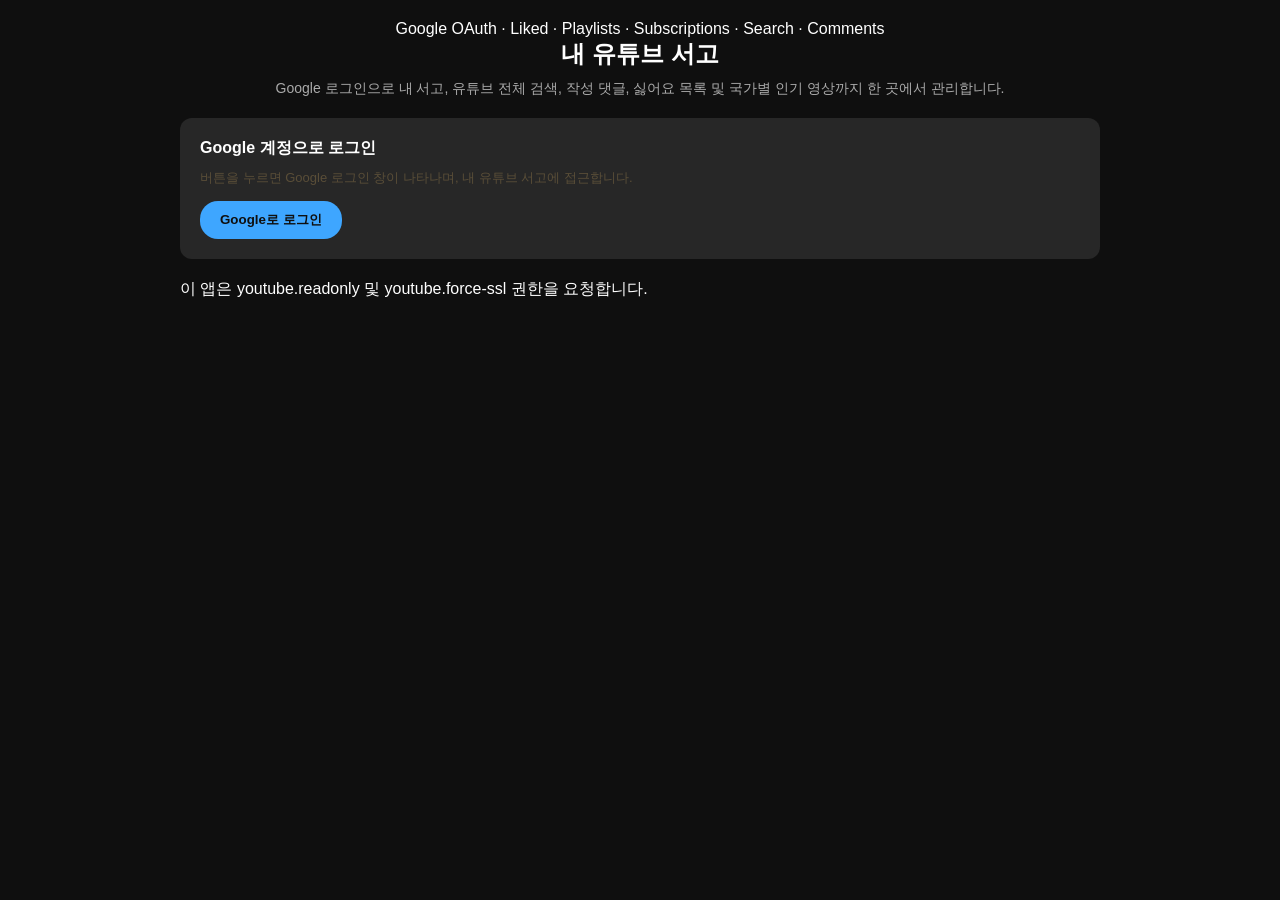
==== index.html @ e3587994 "feat: add '전체보기' tab, redesign UI to clean list, implement infinite scroll" ====
<!DOCTYPE html>
<html lang="ko">
<head>
<meta charset="UTF-8">
<meta name="viewport" content="width=device-width, initial-scale=1.0">
<title>내 유튜브 서고</title>
<link rel="preconnect" href="https://fonts.googleapis.com">
<link href="https://fonts.googleapis.com/css2?family=Special+Elite&family=JetBrains+Mono:wght@400;500;700&family=Noto+Sans+KR:wght@400;500;600;700&display=swap" rel="stylesheet">
<script src="https://accounts.google.com/gsi/client" async defer></script>
<style>
  :root{
    --bg:#0f0f0f;
    --text:#ffffff;
    --text-dim:#aaaaaa;
    --hover:#272727;
    --accent:#3ea6ff;
  }
  *{box-sizing:border-box;}
  body{
    margin:0;
    background:var(--bg);
    color:var(--text);
    font-family:Roboto, Arial, sans-serif;
    padding:20px;
    min-height:100vh;
  }
  .wrap{max-width:920px;margin:0 auto;}
  header{text-align:center;margin-bottom:20px;}
  h1{font-size:24px;margin:0 0 10px;}
  .sub{color:var(--text-dim);font-size:14px;margin:0;}

  .desk{background:var(--hover);border-radius:12px;padding:20px;margin-bottom:20px;}
  .desk h2{font-size:16px;margin:0 0 10px;}
  .field{margin-bottom:10px;}
  .field label{display:block;font-size:12px;color:var(--text-dim);margin-bottom:4px;}
  .field input[type=text]{
    width:100%;padding:10px;border:none;border-radius:8px;
    background:var(--bg);color:var(--text);font-size:14px;
  }
  .btn-row{display:flex;gap:10px;margin-top:10px;}
  button.primary{
    background:var(--accent);color:var(--bg);border:none;
    padding:10px 20px;border-radius:18px;font-weight:bold;cursor:pointer;
  }
  button.ghost{
    background:transparent;color:var(--text);border:1px solid var(--text-dim);
    padding:10px 20px;border-radius:18px;cursor:pointer;
  }

  .tabbar{display:none;gap:10px;margin-bottom:20px;flex-wrap:wrap;}
  .tabbar button{
    background:var(--hover);border:none;color:var(--text);
    padding:8px 16px;border-radius:18px;cursor:pointer;font-size:14px;
  }
  .tabbar button.active{background:var(--text);color:var(--bg);}

  .stats{display:none;grid-template-columns:repeat(auto-fit, minmax(150px, 1fr));gap:10px;margin-bottom:20px;}
  .stat{background:var(--hover);padding:15px;text-align:center;border-radius:8px;}
  .stat b{display:block;font-size:18px;}
  .stat span{font-size:12px;color:var(--text-dim);}

  .controls{display:none;gap:10px;margin-bottom:20px;}
  .controls input[type=text], .controls select{
    background:var(--hover);border:none;color:var(--text);
    padding:10px;border-radius:8px;font-size:14px;
  }
  .controls input[type=text]{flex:2;}

  .meta-row{display:none;justify-content:space-between;align-items:center;font-size:14px;color:var(--text-dim);margin-bottom:10px;}
  .meta-row button{background:transparent;color:var(--accent);border:none;cursor:pointer;padding:0;}

  #list{display:flex;flex-direction:column;gap:15px;}
  .stub{display:flex;gap:15px;align-items:flex-start;}
  
  .thumb-wrap{position:relative;flex-shrink:0;width:160px;cursor:pointer;}
  .thumb{width:160px;height:90px;object-fit:cover;border-radius:8px;display:block;}
  .thumb.round{width:90px;height:90px;border-radius:50%;}
  .duration-tag{
    position:absolute;bottom:5px;right:5px;background:rgba(0,0,0,0.8);color:#fff;
    font-size:12px;padding:2px 4px;border-radius:4px;
  }
  .inline-player{display:none;position:absolute;top:0;left:0;width:100%;height:100%;}
  .inline-player.open{display:block;}
  .inline-player iframe{width:100%;height:100%;border:0;border-radius:8px;}

  .stub-main{min-width:0;flex:1;}
  .stub-title{font-size:16px;font-weight:500;margin:0 0 4px;}
  .stub-title a{color:var(--text);text-decoration:none;}
  .stub-sub{font-size:14px;color:var(--text-dim);}
  .stub-desc{font-size:14px;color:var(--text-dim);margin-top:4px;}
  .play-row{display:flex;gap:10px;margin-top:8px;}
  .play-row button, .play-row a{
    background:var(--hover);color:var(--text);border:none;
    padding:8px 12px;border-radius:18px;cursor:pointer;text-decoration:none;
    font-size:12px;
  }

  .stamp-badge{
    margin-top: 5px;
    font-size:12px;
    color:var(--text-dim);
  }

  .pager{display:none;justify-content:center;gap:5px;margin-top:20px;}
  .pager button{background:var(--hover);border:none;color:var(--text);padding:8px 12px;border-radius:8px;cursor:pointer;}
  .pager button.current{background:var(--text);color:var(--bg);}

  @media (max-width: 600px) {
    body { padding: 10px; }
    .wrap { width: 100%; }
    .controls { flex-direction: column; }
    .controls input[type=text], .controls select { width: 100%; }
    .stub { flex-direction: column; align-items: stretch; }
    .thumb-wrap { width: 100%; }
    .thumb { width: 100%; height: auto; aspect-ratio: 16/9; }
    .play-row { flex-direction: column; }
    .play-row button, .play-row a { width: 100%; text-align: center; }
  }
</style>
</head>
<body>
<div class="wrap">

  <header>
    <div class="eyebrow">Google OAuth · Liked · Playlists · Subscriptions · Search · Comments</div>
    <h1>내 유튜브 서고</h1>
    <p class="sub">Google 로그인으로 내 서고, 유튜브 전체 검색, 작성 댓글, 싫어요 목록 및 국가별 인기 영상까지 한 곳에서 관리합니다.</p>
  </header>

  <div class="desk">
    <h2>Google 계정으로 로그인</h2>
    <div class="field" style="display:none;">
      <label for="clientIdInput">OAuth 클라이언트 ID</label>
      <input type="text" id="clientIdInput" value="654010223092-aqucn2vtp4kg8ltnrbm7042g4bmifqp9.apps.googleusercontent.com" autocomplete="off">
    </div>
    <p style="font-size:13px; color:#5a4e38; margin-top:0; margin-bottom:14px;">버튼을 누르면 Google 로그인 창이 나타나며, 내 유튜브 서고에 접근합니다.</p>
    <div class="btn-row">
      <button class="primary" id="loginBtn">Google로 로그인</button>
      <button class="ghost" id="logoutBtn" style="display:none;">로그아웃</button>
    </div>
    <div class="status-line" id="statusLine"></div>
    <div class="progress-bar" id="progressBar"><div class="progress-fill" id="progressFill"></div></div>
    <div class="err-msg" id="errMsg"></div>
  </div>

  <div class="tabbar" id="tabbar">
    <button data-tab="all" class="active">전체보기</button>
    <button data-tab="liked">좋아요</button>
    <button data-tab="disliked">👎 싫어요</button>
    <button data-tab="playlists">재생목록</button>
    <button data-tab="subscriptions">구독</button>
    <button data-tab="search">🔍 전체 검색</button>
    <button data-tab="comments">💬 내 댓글 ↗</button>
    <button data-tab="trending">🔥 인기 급상승</button>
  </div>

  <div class="stats" id="stats"></div>

  <div class="controls" id="controls">
    <input type="text" id="searchInput" placeholder="검색...">
    <input type="text" id="channelQueryInput" placeholder="채널 내 동영상 검색어..." style="display:none;">
    <select id="regionSelect" style="display:none;">
      <option value="KR">🇰🇷 대한민국</option>
      <option value="US">🇺🇸 미국</option>
      <option value="JP">🇯🇵 일본</option>
      <option value="GB">🇬🇧 영국</option>
      <option value="TW">🇹🇼 대만</option>
    </select>
    <select id="channelSelect" style="display:none;"><option value="">전체 채널</option></select>
    <select id="sortSelect"></select>
    <select id="navModeSelect">
      <option value="scroll" selected>스크롤</option>
      <option value="pagination">페이지</option>
    </select>
    </div>

  <div class="meta-row" id="metaRow">
    <span class="left" id="metaLeft"><span id="resultCount">0건 결과</span></span>
    <button id="resetBtn">로그아웃 및 전환</button>
  </div>

  <div id="list"></div>
  <div class="empty-hint" id="emptyHint"></div>

  <div class="pager" id="pager"></div>

  <footer>
    이 앱은 youtube.readonly 및 youtube.force-ssl 권한을 요청합니다.
  </footer>
</div>

<script>
(function(){
  const clientIdInput = document.getElementById('clientIdInput');
  const loginBtn = document.getElementById('loginBtn');
  const logoutBtn = document.getElementById('logoutBtn');
  const statusLine = document.getElementById('statusLine');
  const errMsg = document.getElementById('errMsg');
  const progressBar = document.getElementById('progressBar');
  const progressFill = document.getElementById('progressFill');
  const tabbar = document.getElementById('tabbar');
  const stats = document.getElementById('stats');
  const controls = document.getElementById('controls');
  const metaRow = document.getElementById('metaRow');
  const metaLeft = document.getElementById('metaLeft');
  const listEl = document.getElementById('list');
  const emptyHint = document.getElementById('emptyHint');
  const pager = document.getElementById('pager');
  const searchInput = document.getElementById('searchInput');
  const channelQueryInput = document.getElementById('channelQueryInput');
  const regionSelect = document.getElementById('regionSelect');
  const channelSelect = document.getElementById('channelSelect');
  const sortSelect = document.getElementById('sortSelect');
  const navModeSelect = document.getElementById('navModeSelect');
  const resultCount = document.getElementById('resultCount');
  const resetBtn = document.getElementById('resetBtn');

  let tokenClient = null;
  let accessToken = sessionStorage.getItem('yt_access_token') || null;
  let mode = 'liked'; 
  let cache = { liked: null, disliked: null, playlists: null, subscriptions: null, trending: {}, search: null };
  let playlistItemsCache = {}; 
  let channelSearchCache = {}; 
  let currentPlaylist = null;
  let currentSearchChannel = null;
  let filtered = [];
  let page = 1;
  const PAGE_SIZE = 30;

  function showError(msg){ errMsg.style.display='block'; errMsg.textContent = msg; }
  function clearError(){ errMsg.style.display='none'; errMsg.textContent=''; }
  function setStatus(msg){ statusLine.style.display = msg ? 'block' : 'none'; statusLine.textContent = msg; }
  function escapeHtml(s){ return String(s).replace(/[&<>"']/g, m => ({'&':'&amp;','<':'&lt;','>':'&gt;','"':'&quot;',"'":'&#39;'}[m])); }

  function parseDuration(iso) {
    if (!iso) return '';
    const match = iso.match(/PT(?:(\d+)H)?(?:(\d+)M)?(?:(\d+)S)?/);
    if (!match) return '';
    const h = parseInt(match[1] || 0, 10);
    const m = parseInt(match[2] || 0, 10);
    const s = parseInt(match[3] || 0, 10);
    const secStr = s < 10 ? '0' + s : s;
    if (h > 0) {
      const minStr = m < 10 ? '0' + m : m;
      return `${h}:${minStr}:${secStr}`;
    }
    return `${m}:${secStr}`;
  }

  function parseDurationToSec(iso) {
    if (!iso) return 0;
    const match = iso.match(/PT(?:(\d+)H)?(?:(\d+)M)?(?:(\d+)S)?/);
    if (!match) return 0;
    return (parseInt(match[1]||0,10)*3600) + (parseInt(match[2]||0,10)*60) + parseInt(match[3]||0,10);
  }

  function fmtCount(num) {
    if (!num) return null;
    const n = parseInt(num, 10);
    if (isNaN(n)) return null;
    if (n >= 100000000) return (n / 100000000).toFixed(1) + '억';
    if (n >= 10000) return (n / 10000).toFixed(1) + '만';
    if (n >= 1000) return (n / 1000).toFixed(1) + '천';
    return n.toLocaleString();
  }

  function fmtDates(createdIso, addedIso, viewCount, likeCount, defaultBadge = '정보 없음'){
    const lines = [];
    if(createdIso){
      const d = new Date(createdIso);
      if(!isNaN(d)) lines.push('생성: ' + d.toLocaleDateString('ko-KR', {year:'2-digit', month:'2-digit', day:'2-digit'}));
    }
    if(addedIso){
      const d = new Date(addedIso);
      if(!isNaN(d)) lines.push('추가: ' + d.toLocaleDateString('ko-KR', {year:'2-digit', month:'2-digit', day:'2-digit'}));
    }
    const views = fmtCount(viewCount);
    if (views) lines.push('조회: ' + views);
    const likes = fmtCount(likeCount);
    if (likes) lines.push('좋아요: ' + likes);

    return lines.length > 0 ? lines.join(' · ') : defaultBadge;
  }

  function pushNavState(targetMode, targetPl = null, targetCh = null){
    history.pushState({ mode: targetMode, playlist: targetPl, channel: targetCh }, '');
  }

  window.addEventListener('popstate', (e)=>{
    if(!accessToken) return;
    if(e.state){
      mode = e.state.mode;
      currentPlaylist = e.state.playlist;
      currentSearchChannel = e.state.channel;
      setActiveTab(mode === 'playlistItems' ? 'playlists' : (mode === 'channelSearch' ? 'subscriptions' : mode));
      onDataReady();
    }else{
      loadTab('liked', false);
    }
  });

  window.addEventListener('DOMContentLoaded', ()=>{
    if(accessToken){
      loginBtn.style.display = 'none';
      logoutBtn.style.display = 'inline-block';
      tabbar.style.display = 'flex';
      loadTab('all', false);
      history.replaceState({ mode: 'all', playlist: null, channel: null }, '');
    }
  });

  function initTokenClient(){
    const clientId = clientIdInput.value.trim();
    if(!window.google || !google.accounts || !google.accounts.oauth2){
      showError('Google 로그인 스크립트를 아직 불러오지 못했어요. 잠시 후 다시 시도해 주세요.');
      return null;
    }
    return google.accounts.oauth2.initTokenClient({
      client_id: clientId,
      scope: 'https://www.googleapis.com/auth/youtube.readonly https://www.googleapis.com/auth/youtube.force-ssl',
      callback: (resp)=>{
        if(resp.error){ handleAuthError(resp); return; }
        accessToken = resp.access_token;
        sessionStorage.setItem('yt_access_token', accessToken);
        loginBtn.style.display = 'none';
        logoutBtn.style.display = 'inline-block';
        clearError();
        tabbar.style.display = 'flex';
        loadTab('liked', false);
        history.replaceState({ mode: 'liked', playlist: null, channel: null }, '');
      },
      error_callback: handleAuthError
    });
  }

  function handleAuthError(err){
    const type = (err && (err.type || err.error)) || '';
    if(/popup_closed|access_denied/i.test(type)){
      showError('로그인 창이 닫혔거나 권한이 거부됐어요. 다시 시도해 주세요.');
    }else if(/redirect_uri_mismatch|origin/i.test(type)){
      showError('현재 주소가 OAuth 클라이언트의 "승인된 자바스크립트 원본"에 등록돼 있지 않아요.');
    }else{
      showError('로그인 중 오류가 발생했어요: ' + (type || '알 수 없는 오류') + '.');
    }
  }

  loginBtn.addEventListener('click', ()=>{
    clearError();
    if(location.protocol === 'file:'){
      showError('file:// 경로에서는 로그인이 동작하지 않아요. 터미널에서 python3 -m http.server 8000 을 실행한 뒤 http://localhost:8000 으로 접속해 주세요.');
      return;
    }
    tokenClient = initTokenClient();
    if(tokenClient) tokenClient.requestAccessToken({prompt: 'consent'});
  });

  logoutBtn.addEventListener('click', doReset);
  resetBtn.addEventListener('click', doReset);

  function doReset(){
    if(accessToken && window.google && google.accounts && google.accounts.oauth2){
      google.accounts.oauth2.revoke(accessToken, ()=>{});
    }
    accessToken = null;
    sessionStorage.removeItem('yt_access_token');
    cache = { liked: null, disliked: null, playlists: null, subscriptions: null, trending: {}, search: null };
    playlistItemsCache = {};
    channelSearchCache = {};
    currentPlaylist = null;
    currentSearchChannel = null;
    mode = 'all';
    loginBtn.style.display = 'inline-block';
    logoutBtn.style.display = 'none';
    tabbar.style.display = 'none';
    document.querySelectorAll('.tabbar button').forEach(b=>b.classList.toggle('active', b.dataset.tab==='all'));
    stats.style.display = 'none';
    controls.style.display = 'none';
    metaRow.style.display = 'none';
    listEl.innerHTML = '';
    emptyHint.style.display = 'none';
    pager.style.display = 'none';
    progressBar.style.display = 'none';
    setStatus('');
    clearError();
  }

  document.querySelectorAll('.tabbar button').forEach(btn=>{
    btn.addEventListener('click', ()=>{
      const targetTab = btn.dataset.tab;
      // 내 댓글 탭 클릭 시 바로 Google 활동 내역 페이지를 새 탭으로 연결
      if(targetTab === 'comments'){
        window.open('https://myactivity.google.com/page?hl=ko&utm_source=youtube&page=youtube_comments', '_blank');
        return;
      }
      currentPlaylist = null;
      currentSearchChannel = null;
      loadTab(targetTab, true);
    });
  });

  function setActiveTab(tab){
    document.querySelectorAll('.tabbar button').forEach(b=>{
      if(b.dataset.tab !== 'comments'){
        b.classList.toggle('active', b.dataset.tab===tab);
      }
    });
  }

  async function loadTab(tab, pushHistory = true){
    mode = tab;
    setActiveTab(tab);
    clearError();
    if(pushHistory){
      pushNavState(tab, null, null);
    }
    if(tab === 'all'){
      if(!cache.all){ await fetchAll(); } else { onDataReady(); }
    }else if(tab === 'liked'){
      if(!cache.liked){ await fetchLiked(); } else { onDataReady(); }
    }else if(tab === 'disliked'){
      if(!cache.disliked){ await fetchDisliked(); } else { onDataReady(); }
    }else if(tab === 'playlists'){
      if(!cache.playlists){ await fetchPlaylists(); } else { onDataReady(); }
    }else if(tab === 'subscriptions'){
      if(!cache.subscriptions){ await fetchSubscriptions(); } else { onDataReady(); }
    }else if(tab === 'trending'){
      const region = regionSelect.value || 'KR';
      if(!cache.trending[region]){ await fetchTrending(region); } else { onDataReady(); }
    }else if(tab === 'search'){
      onDataReady();
    }
  }

  async function apiPaginate(baseUrl, params, onPage, maxPages = 400){
    let pageToken = '';
    let guard = 0;
    let total = 0;
    do{
      const url = new URL(baseUrl);
      Object.entries(params).forEach(([k,v])=>url.searchParams.set(k,v));
      if(pageToken) url.searchParams.set('pageToken', pageToken);
      const res = await fetch(url, { headers: { Authorization: 'Bearer ' + accessToken } });
      if(res.status === 401) throw new Error('AUTH_EXPIRED');
      if(res.status === 403){
        const body = await res.json().catch(()=>({}));
        throw new Error('FORBIDDEN:' + (body.error && body.error.message ? body.error.message : ''));
      }
      if(!res.ok) throw new Error('HTTP_' + res.status);
      const data = await res.json();
      onPage(data.items || []);
      total += (data.items || []).length;
      pageToken = data.nextPageToken || '';
      setStatus('불러오는 중... ' + total.toLocaleString() + '건');
      progressFill.style.width = Math.min(95, 10 + total/20) + '%';
      guard++;
    } while(pageToken && guard < maxPages);
  }

  function beginLoad(){
    clearError();
    progressBar.style.display = 'block';
    progressFill.style.width = '5%';
    setStatus('불러오는 중...');
  }
  function endLoad(){
    progressFill.style.width = '100%';
    setTimeout(()=>{ progressBar.style.display = 'none'; }, 300);
    setStatus('');
  }
  function handleLoadError(err){
    progressBar.style.display = 'none';
    setStatus('');
    if(err.message === 'AUTH_EXPIRED'){
      showError('로그인이 만료됐어요. 다시 로그인해 주세요.');
      sessionStorage.removeItem('yt_access_token');
      logoutBtn.style.display = 'none';
      loginBtn.style.display = 'inline-block';
      tabbar.style.display = 'none';
    }else if(err.message.startsWith('FORBIDDEN')){
      showError('접근이 거부됐어요 (403). API 활성화 여부와 테스트 사용자 등록 여부를 확인해 주세요.' + (err.message.split(':')[1] ? ' 상세: ' + err.message.split(':')[1] : ''));
    }else{
      showError('데이터를 불러오는 중 오류가 발생했어요 (' + err.message + ').');
    }
  }

  async function fetchLiked(){
    beginLoad();
    const items = [];
    try{
      await apiPaginate('https://www.googleapis.com/youtube/v3/videos',
        { part:'snippet,contentDetails,statistics', myRating:'like', maxResults:'50' },
        (batch)=>{ batch.forEach(item=>{
          const pubDate = item.snippet.publishedAt || '';
          const duration = parseDuration(item.contentDetails ? item.contentDetails.duration : '');
          const durationSec = parseDurationToSec(item.contentDetails ? item.contentDetails.duration : '');
          const viewCount = item.statistics ? item.statistics.viewCount : null;
          const likeCount = item.statistics ? item.statistics.likeCount : null;

          items.push({
            title: item.snippet.title,
            sub: item.snippet.channelTitle,
            thumb: (item.snippet.thumbnails && (item.snippet.thumbnails.medium || item.snippet.thumbnails.default) || {}).url || '',
            url: 'https://www.youtube.com/watch?v=' + item.id,
            videoId: item.id,
            duration, durationSec,
            badge: fmtDates(pubDate, null, viewCount, likeCount, 'LIKED'), 
            round:false, clickable:false, createdAt: pubDate
          });
        }); });
      cache.liked = items;
      endLoad();
      onDataReady();
    }catch(err){ handleLoadError(err); }
  }

  async function fetchAll(){
    beginLoad();
    const items = [];
    try{
      // 1. Fetch Liked
      const rawLiked = [];
      const likedVideoIds = [];
      await apiPaginate('https://www.googleapis.com/youtube/v3/videos',
        { part:'snippet,contentDetails,statistics', myRating:'like', maxResults:'50' },
        (batch)=>{ batch.forEach(item=>{
          rawLiked.push(item);
          likedVideoIds.push(item.id);
        }); });
      
      const likedDetailsMap = await fetchVideosDetails(likedVideoIds);
      const likedItems = rawLiked.map(item => {
        const det = likedDetailsMap[item.id] || {};
        return {
          title: item.snippet.title,
          sub: item.snippet.channelTitle,
          thumb: (item.snippet.thumbnails && (item.snippet.thumbnails.medium || item.snippet.thumbnails.default) || {}).url || '',
          url: 'https://www.youtube.com/watch?v=' + item.id,
          videoId: item.id,
          duration: det.duration || '',
          durationSec: det.durationSec || 0,
          badge: '출처: 좋아요 · ' + fmtDates(item.snippet.publishedAt, null, det.viewCount, det.likeCount, ''),
          source: '좋아요',
          createdAt: item.snippet.publishedAt
        };
      });
      cache.liked = likedItems;
      items.push(...likedItems);
      
      // 2. Fetch All Playlists and their Items
      const playlistIds = [];
      await apiPaginate('https://www.googleapis.com/youtube/v3/playlists',
        { part:'snippet', mine:'true', maxResults:'50' },
        (batch)=>{ batch.forEach(pl=>{
          playlistIds.push({id: pl.id, title: pl.snippet.title});
        }); });

      for(const pl of playlistIds){
        const rawPlItems = [];
        const plVideoIds = [];
        await apiPaginate('https://www.googleapis.com/youtube/v3/playlistItems',
          { part:'snippet', playlistId: pl.id, maxResults:'50' },
          (batch)=>{ batch.forEach(item=>{
            const vid = item.snippet.resourceId ? item.snippet.resourceId.videoId : '';
            if(vid) {
              rawPlItems.push(item);
              plVideoIds.push(vid);
            }
          }); });
        
        const plDetailsMap = await fetchVideosDetails(plVideoIds);
        const plItems = rawPlItems.map(item => {
          const vid = item.snippet.resourceId ? item.snippet.resourceId.videoId : '';
          const det = plDetailsMap[vid] || {};
          return {
            title: item.snippet.title,
            sub: item.snippet.videoOwnerChannelTitle || item.snippet.channelTitle || '',
            thumb: (item.snippet.thumbnails && (item.snippet.thumbnails.medium || item.snippet.thumbnails.default) || {}).url || '',
            url: vid ? 'https://www.youtube.com/watch?v=' + vid : '',
            videoId: vid,
            duration: det.duration || '',
            durationSec: det.durationSec || 0,
            badge: '출처: ' + pl.title + ' · ' + fmtDates(item.snippet.videoOwnerPublishedAt || '', item.snippet.publishedAt || '', det.viewCount, det.likeCount, ''),
            source: '재생목록: ' + pl.title,
            createdAt: item.snippet.publishedAt
          };
        });
        playlistItemsCache[pl.id] = plItems;
        items.push(...plItems);
      }

      cache.all = items;
      endLoad();
      onDataReady();
    }catch(err){ handleLoadError(err); }
  }

  async function fetchDisliked(){
    beginLoad();
    const items = [];
    try{
      await apiPaginate('https://www.googleapis.com/youtube/v3/videos',
        { part:'snippet,contentDetails,statistics', myRating:'dislike', maxResults:'50' },
        (batch)=>{ batch.forEach(item=>{
          const pubDate = item.snippet.publishedAt || '';
          const duration = parseDuration(item.contentDetails ? item.contentDetails.duration : '');
          const durationSec = parseDurationToSec(item.contentDetails ? item.contentDetails.duration : '');
          const viewCount = item.statistics ? item.statistics.viewCount : null;
          const likeCount = item.statistics ? item.statistics.likeCount : null;

          items.push({
            title: item.snippet.title,
            sub: item.snippet.channelTitle,
            thumb: (item.snippet.thumbnails && (item.snippet.thumbnails.medium || item.snippet.thumbnails.default) || {}).url || '',
            url: 'https://www.youtube.com/watch?v=' + item.id,
            videoId: item.id,
            duration, durationSec,
            badge: fmtDates(pubDate, null, viewCount, likeCount, '👎 싫어요'), 
            round:false, clickable:false, createdAt: pubDate
          });
        }); });
      cache.disliked = items;
      endLoad();
      onDataReady();
    }catch(err){ handleLoadError(err); }
  }

  async function fetchPlaylists(){
    beginLoad();
    const items = [];
    try{
      await apiPaginate('https://www.googleapis.com/youtube/v3/playlists',
        { part:'snippet,contentDetails', mine:'true', maxResults:'50' },
        (batch)=>{ batch.forEach(pl=>{
          items.push({
            id: pl.id,
            title: pl.snippet.title,
            sub: (pl.contentDetails.itemCount || 0).toLocaleString() + '개 영상',
            thumb: (pl.snippet.thumbnails && (pl.snippet.thumbnails.medium || pl.snippet.thumbnails.default) || {}).url || '',
            badge: fmtDates(pl.snippet.publishedAt, null, null, null, '재생목록'), round:false, clickable:true
          });
        }); });
      cache.playlists = items;
      endLoad();
      onDataReady();
    }catch(err){ handleLoadError(err); }
  }

  async function fetchVideosDetails(videoIds) {
    if(!videoIds || videoIds.length === 0) return {};
    const detailsMap = {};
    const chunks = [];
    for(let i=0; i<videoIds.length; i+=50) {
      chunks.push(videoIds.slice(i, i+50));
    }
    for(const chunk of chunks) {
      const url = new URL('https://www.googleapis.com/youtube/v3/videos');
      url.searchParams.set('part', 'contentDetails,statistics');
      url.searchParams.set('id', chunk.join(','));
      const res = await fetch(url, { headers: { Authorization: 'Bearer ' + accessToken } });
      if(res.ok) {
        const data = await res.json();
        (data.items || []).forEach(v => {
          detailsMap[v.id] = {
            duration: parseDuration(v.contentDetails ? v.contentDetails.duration : ''),
            durationSec: parseDurationToSec(v.contentDetails ? v.contentDetails.duration : ''),
            viewCount: v.statistics ? v.statistics.viewCount : null,
            likeCount: v.statistics ? v.statistics.likeCount : null
          };
        });
      }
    }
    return detailsMap;
  }

  async function fetchPlaylistItems(playlist){
    beginLoad();
    const rawItems = [];
    const videoIds = [];
    try{
      await apiPaginate('https://www.googleapis.com/youtube/v3/playlistItems',
        { part:'snippet', playlistId: playlist.id, maxResults:'50' },
        (batch)=>{ batch.forEach(item=>{
          const vid = item.snippet.resourceId ? item.snippet.resourceId.videoId : '';
          if(vid) videoIds.push(vid);
          rawItems.push(item);
        }); });
      
      const detailsMap = await fetchVideosDetails(videoIds);
      const items = rawItems.map(item => {
        const vid = item.snippet.resourceId ? item.snippet.resourceId.videoId : '';
        const addedAt = item.snippet.publishedAt || '';
        const videoOwnerPublishedAt = item.snippet.videoOwnerPublishedAt || '';
        const det = detailsMap[vid] || {};
        return {
          title: item.snippet.title,
          sub: item.snippet.videoOwnerChannelTitle || item.snippet.channelTitle || '',
          thumb: (item.snippet.thumbnails && (item.snippet.thumbnails.medium || item.snippet.thumbnails.default) || {}).url || '',
          url: vid ? 'https://www.youtube.com/watch?v=' + vid : '',
          videoId: vid,
          duration: det.duration || '',
          durationSec: det.durationSec || 0,
          badge: fmtDates(videoOwnerPublishedAt, addedAt, det.viewCount, det.likeCount, '생성일 미상'), 
          round:false, clickable:false, addedAt, createdAt: videoOwnerPublishedAt
        };
      });

      playlistItemsCache[playlist.id] = items;
      endLoad();
      onDataReady();
    }catch(err){ handleLoadError(err); }
  }

  async function fetchSubscriptions(){
    beginLoad();
    const items = [];
    try{
      await apiPaginate('https://www.googleapis.com/youtube/v3/subscriptions',
        { part:'snippet', mine:'true', maxResults:'50', order:'alphabetical' },
        (batch)=>{ batch.forEach(sub=>{
          const chId = sub.snippet.resourceId ? sub.snippet.resourceId.channelId : '';
          items.push({
            channelId: chId,
            title: sub.snippet.title,
            sub: sub.snippet.description ? sub.snippet.description.slice(0,120) : '',
            thumb: (sub.snippet.thumbnails && (sub.snippet.thumbnails.medium || sub.snippet.thumbnails.default) || {}).url || '',
            url: chId ? 'https://www.youtube.com/channel/' + chId : '',
            badge: fmtDates(sub.snippet.publishedAt, null, null, null, '구독'), round:true, clickable:false, isDesc:true
          });
        }); });
      cache.subscriptions = items;
      endLoad();
      onDataReady();
    }catch(err){ handleLoadError(err); }
  }

  async function fetchChannelVideos(channel){
    beginLoad();
    const rawItems = [];
    const videoIds = [];
    try{
      await apiPaginate('https://www.googleapis.com/youtube/v3/search',
        { part:'snippet', channelId: channel.channelId, type:'video', order:'date', maxResults:'50' },
        (batch)=>{ batch.forEach(item=>{
          const vid = item.id ? item.id.videoId : '';
          if(vid) videoIds.push(vid);
          rawItems.push(item);
        }); }, 5);

      const detailsMap = await fetchVideosDetails(videoIds);
      const items = rawItems.map(item => {
        const vid = item.id ? item.id.videoId : '';
        const publishedAt = item.snippet.publishedAt || '';
        const det = detailsMap[vid] || {};
        return {
          title: item.snippet.title,
          sub: item.snippet.channelTitle || channel.title,
          thumb: (item.snippet.thumbnails && (item.snippet.thumbnails.medium || item.snippet.thumbnails.default) || {}).url || '',
          url: vid ? 'https://www.youtube.com/watch?v=' + vid : '',
          videoId: vid,
          duration: det.duration || '',
          durationSec: det.durationSec || 0,
          badge: fmtDates(publishedAt, null, det.viewCount, det.likeCount, '생성일 미상'), 
          round:false, clickable:false, createdAt: publishedAt
        };
      });

      channelSearchCache[channel.channelId] = items;
      endLoad();
      onDataReady();
    }catch(err){ handleLoadError(err); }
  }

  async function fetchTrending(regionCode = 'KR'){
    beginLoad();
    const items = [];
    try{
      await apiPaginate('https://www.googleapis.com/youtube/v3/videos',
        { part:'snippet,contentDetails,statistics', chart:'mostPopular', regionCode, maxResults:'50' },
        (batch)=>{ batch.forEach(item=>{
          const pubDate = item.snippet.publishedAt || '';
          const duration = parseDuration(item.contentDetails ? item.contentDetails.duration : '');
          const durationSec = parseDurationToSec(item.contentDetails ? item.contentDetails.duration : '');
          const viewCount = item.statistics ? item.statistics.viewCount : null;
          const likeCount = item.statistics ? item.statistics.likeCount : null;

          items.push({
            title: item.snippet.title,
            sub: item.snippet.channelTitle,
            thumb: (item.snippet.thumbnails && (item.snippet.thumbnails.medium || item.snippet.thumbnails.default) || {}).url || '',
            url: 'https://www.youtube.com/watch?v=' + item.id,
            videoId: item.id,
            duration, durationSec,
            badge: fmtDates(pubDate, null, viewCount, likeCount, '🔥 인기'), 
            round:false, clickable:false, createdAt: pubDate
          });
        }); }, 1);
      cache.trending[regionCode] = items;
      endLoad();
      onDataReady();
    }catch(err){ handleLoadError(err); }
  }

  async function fetchGeneralSearch(query){
    if(!query) return;
    beginLoad();
    const rawItems = [];
    const videoIds = [];
    try{
      await apiPaginate('https://www.googleapis.com/youtube/v3/search',
        { part:'snippet', q: query, maxResults:'50' },
        (batch)=>{ batch.forEach(item=>{
          if(item.id && item.id.videoId) videoIds.push(item.id.videoId);
          rawItems.push(item);
        }); }, 2);

      const detailsMap = await fetchVideosDetails(videoIds);
      const items = rawItems.map(item => {
        const vid = item.id ? item.id.videoId : '';
        const chId = item.id ? item.id.channelId : '';
        const plId = item.id ? item.id.playlistId : '';
        const pubDate = item.snippet.publishedAt || '';
        const det = detailsMap[vid] || {};

        let url = '';
        let badge = '검색';
        let round = false;
        if(vid) { url = 'https://www.youtube.com/watch?v=' + vid; badge = fmtDates(pubDate, null, det.viewCount, det.likeCount, '동영상'); }
        else if(chId) { url = 'https://www.youtube.com/channel/' + chId; badge = '채널'; round = true; }
        else if(plId) { url = 'https://www.youtube.com/playlist?list=' + plId; badge = '재생목록'; }

        return {
          title: item.snippet.title,
          sub: item.snippet.channelTitle || item.snippet.description || '',
          thumb: (item.snippet.thumbnails && (item.snippet.thumbnails.medium || item.snippet.thumbnails.default) || {}).url || '',
          url, videoId: vid,
          duration: det.duration || '',
          durationSec: det.durationSec || 0,
          badge, round, clickable: false, createdAt: pubDate
        };
      });

      cache.search = items;
      endLoad();
      onDataReady();
    }catch(err){ handleLoadError(err); }
  }

  function activeDataset(){
    if(mode === 'all') return cache.all || [];
    if(mode === 'liked') return cache.liked || [];
    if(mode === 'disliked') return cache.disliked || [];
    if(mode === 'playlists') return cache.playlists || [];
    if(mode === 'subscriptions') return cache.subscriptions || [];
    if(mode === 'trending') return cache.trending[regionSelect.value || 'KR'] || [];
    if(mode === 'search') return cache.search || [];
    if(mode === 'playlistItems' && currentPlaylist) return playlistItemsCache[currentPlaylist.id] || [];
    if(mode === 'channelSearch' && currentSearchChannel) return channelSearchCache[currentSearchChannel.channelId] || [];
    return [];
  }

  function onDataReady(){
    const data = activeDataset();

    stats.innerHTML = '';
    channelQueryInput.style.display = 'none';
    regionSelect.style.display = 'none';

    if(mode === 'all'){
      stats.innerHTML = statBlock(data.length,'전체 영상 수');
      stats.style.display = 'grid';
      searchInput.placeholder = '전체 영상 검색...';
      channelSelect.style.display = 'block';
      populateChannelSelect(data);
    }else if(mode === 'liked' || mode === 'disliked'){
      const channels = new Set(data.map(v=>v.sub));
      stats.innerHTML = statBlock(data.length, mode==='liked'?'좋아요 영상':'싫어요 영상') + statBlock(channels.size,'채널 수');
      stats.style.display = 'grid';
      searchInput.placeholder = '제목으로 검색...';
      channelSelect.style.display = 'block';
      populateChannelSelect(data);
    }else if(mode === 'playlists'){
      stats.innerHTML = statBlock(data.length,'재생목록 개수');
      stats.style.display = 'grid';
      searchInput.placeholder = '재생목록 이름으로 검색...';
      channelSelect.style.display = 'none';
    }else if(mode === 'subscriptions'){
      stats.innerHTML = statBlock(data.length,'구독 채널 수');
      stats.style.display = 'grid';
      searchInput.placeholder = '채널 이름 검색...';
      channelQueryInput.style.display = 'block';
      channelSelect.style.display = 'none';
    }else if(mode === 'trending'){
      const channels = new Set(data.map(v=>v.sub));
      stats.innerHTML = statBlock(data.length,'인기 영상') + statBlock(channels.size,'채널 수');
      stats.style.display = 'grid';
      searchInput.placeholder = '인기 영상 검색...';
      regionSelect.style.display = 'block';
      channelSelect.style.display = 'block';
      populateChannelSelect(data);
    }else if(mode === 'search'){
      stats.innerHTML = statBlock(data.length,'검색 결과');
      stats.style.display = 'grid';
      searchInput.placeholder = '유튜브 전체 검색어 입력 후 Enter...';
      channelSelect.style.display = 'none';
    }else if(mode === 'playlistItems'){
      const channels = new Set(data.map(v=>v.sub));
      stats.innerHTML = statBlock(data.length,'영상 수') + statBlock(channels.size,'채널 수');
      stats.style.display = 'grid';
      searchInput.placeholder = '제목으로 검색...';
      channelSelect.style.display = 'block';
      populateChannelSelect(data);
    }else if(mode === 'channelSearch'){
      stats.innerHTML = statBlock(data.length,'불러온 영상');
      stats.style.display = 'grid';
      searchInput.placeholder = '채널 내 영상 제목 검색...';
      channelSelect.style.display = 'none';
    }

    if(mode === 'liked' || mode === 'disliked' || mode === 'trending' || mode === 'search' || mode === 'playlistItems' || mode === 'channelSearch'){
      sortSelect.innerHTML = `
        <option value="original">기본 순서</option>
        <option value="title">이름순</option>
        <option value="dateDesc">날짜 최신순</option>
        <option value="dateAsc">날짜 오래된순</option>
        <option value="durationDesc">영상 긴순</option>
        <option value="durationAsc">영상 짧은순</option>
      `;
    }else{
      sortSelect.innerHTML = `
        <option value="original">기본 순서</option>
        <option value="title">이름순</option>
      `;
    }

    metaLeft.innerHTML = '';
    if(mode === 'playlistItems' && currentPlaylist){
      const backBtn = document.createElement('button');
      backBtn.textContent = '◀ 재생목록으로';
      backBtn.style.marginRight = '10px';
      backBtn.addEventListener('click', ()=>{ history.back(); });
      metaLeft.appendChild(backBtn);
      const label = document.createElement('span');
      label.textContent = currentPlaylist.title + '  ·  ';
      label.style.marginRight = '6px';
      metaLeft.appendChild(label);
    }else if(mode === 'channelSearch' && currentSearchChannel){
      const backBtn = document.createElement('button');
      backBtn.textContent = '◀ 구독 목록으로';
      backBtn.style.marginRight = '10px';
      backBtn.addEventListener('click', ()=>{ history.back(); });
      metaLeft.appendChild(backBtn);
      const label = document.createElement('span');
      label.textContent = '[' + currentSearchChannel.title + '] 채널 동영상  ·  ';
      label.style.marginRight = '6px';
      metaLeft.appendChild(label);
    }
    metaLeft.appendChild(resultCount);

    controls.style.display = 'flex';
    metaRow.style.display = 'flex';

    applyFilters();
  }

  function statBlock(n,label){
    return `<div class="stat"><b>${(n||0).toLocaleString()}</b><span>${escapeHtml(label)}</span></div>`;
  }

  function populateChannelSelect(data){
    const counts = {};
    data.forEach(v=>{ if(v.sub) counts[v.sub] = (counts[v.sub]||0)+1; });
    const top = Object.keys(counts).sort((a,b)=>counts[b]-counts[a]).slice(0,300);
    channelSelect.innerHTML = '<option value="">전체 채널</option>' +
      top.map(c=>`<option value="${escapeHtml(c)}">${escapeHtml(c)} (${counts[c]})</option>`).join('');
  }

  function applyFilters(){
    const data = activeDataset();
    const q = searchInput.value.trim().toLowerCase();
    const ch = (mode==='liked'||mode==='disliked'||mode==='trending'||mode==='playlistItems') ? channelSelect.value : '';
    filtered = data.filter(v=>{
      if(ch && v.sub !== ch) return false;
      if(q && !v.title.toLowerCase().includes(q)) return false;
      return true;
    });
    if(sortSelect.value === 'title'){
      filtered = filtered.slice().sort((a,b)=>a.title.localeCompare(b.title, 'ko'));
    }else if(sortSelect.value === 'dateDesc'){
      filtered = filtered.slice().sort((a,b)=> new Date(b.addedAt||b.createdAt||0) - new Date(a.addedAt||a.createdAt||0));
    }else if(sortSelect.value === 'dateAsc'){
      filtered = filtered.slice().sort((a,b)=> new Date(a.addedAt||a.createdAt||0) - new Date(b.addedAt||b.createdAt||0));
    }else if(sortSelect.value === 'durationDesc'){
      filtered = filtered.slice().sort((a,b)=> (b.durationSec||0) - (a.durationSec||0));
    }else if(sortSelect.value === 'durationAsc'){
      filtered = filtered.slice().sort((a,b)=> (a.durationSec||0) - (b.durationSec||0));
    }
    page = 1;
    resultCount.textContent = filtered.length.toLocaleString() + '건 결과';
    render();
  }

  function render(){
    const navMode = navModeSelect.value;
    const isMobile = window.innerWidth <= 600;

    let itemsToRender = [];
    if (navMode === 'pagination') {
      const totalPages = Math.max(1, Math.ceil(filtered.length / PAGE_SIZE));
      if(page > totalPages) page = totalPages;
      const start = (page-1) * PAGE_SIZE;
      itemsToRender = filtered.slice(start, start + PAGE_SIZE);
      renderPager(totalPages);
    } else {
      itemsToRender = filtered;
      pager.style.display = 'none';
    }

    if(itemsToRender.length === 0){
      listEl.innerHTML = '';
      emptyHint.textContent = '검색 조건에 맞는 항목이 없어요.';
      emptyHint.style.display = 'block';
      pager.style.display = 'none';
      return;
    }
    emptyHint.style.display = 'none';

    listEl.innerHTML = itemsToRender.map((v, idx)=>{
      const durationBadge = v.duration ? `<span class="duration-tag">${escapeHtml(v.duration)}</span>` : '';
      const thumbHtml = v.thumb ? `
        <div class="thumb-wrap" data-idx="${idx}">
          <img class="thumb${v.round?' round':''}" src="${escapeHtml(v.thumb)}" alt="" loading="lazy">
          ${durationBadge}
          <div class="inline-player" data-player-idx="${idx}"></div>
        </div>
      ` : '';
      
      const titleHtml = v.url
        ? `<a href="${escapeHtml(v.url)}" target="_blank" rel="noopener">${escapeHtml(v.title)}</a>`
        : escapeHtml(v.title);
      const subHtml = v.isDesc
        ? `<div class="stub-desc">${escapeHtml(v.sub)}</div>`
        : `<div class="stub-sub">${escapeHtml(v.sub)}</div>`;
      
      let playRowHtml = '';
      playRowHtml = v.videoId ? `
        <div class="play-row">
          <a class="play-external" href="${escapeHtml(v.url)}" target="_blank" rel="noopener">↗ YouTube에서 보기</a>
        </div>
      ` : (mode === 'subscriptions' && v.channelId ? `
        <div class="play-row">
          <button class="search-channel-external-btn" data-chid="${escapeHtml(v.channelId)}" data-idx="${idx}">🔍 채널내 동영상 검색</button>
          <button class="search-channel-btn" data-chid="${escapeHtml(v.channelId)}" data-idx="${idx}">▶ 앱 내에서 검색</button>
        </div>
      ` : '');

      return `
        <div class="stub ${v.clickable?'clickable':''}" data-idx="${idx}">
          <div class="thumb-wrap" data-idx="${idx}" data-vid="${escapeHtml(v.videoId)}">
            <img class="thumb${v.round?' round':''}" src="${escapeHtml(v.thumb)}" alt="" loading="lazy">
            ${durationBadge}
            <div class="inline-player" data-player-idx="${idx}"></div>
          </div>
          <div class="stub-main">
            <p class="stub-title">${titleHtml}</p>
            ${subHtml}
            ${playRowHtml}
            <div class="stamp-badge">${escapeHtml(v.badge)}</div>
          </div>
        </div>
      `;
    }).join('');

    // Thumbnail Click for Inline Play
    listEl.querySelectorAll('.thumb-wrap').forEach(el => {
        el.addEventListener('click', (e) => {
            const idx = el.dataset.idx;
            const vid = el.dataset.vid;
            if (!vid) return;
            const playerEl = listEl.querySelector(`.inline-player[data-player-idx="${idx}"]`);
            
            // Close other players
            listEl.querySelectorAll('.inline-player.open').forEach(p=>{ p.classList.remove('open'); p.innerHTML=''; });
            
            playerEl.innerHTML = `<iframe src="https://www.youtube.com/embed/${encodeURIComponent(vid)}?autoplay=1" allow="autoplay; encrypted-media; picture-in-picture" allowfullscreen></iframe>`;
            playerEl.classList.add('open');
        });
    });

    // Button Listeners
    if(mode === 'playlists'){
      listEl.querySelectorAll('.stub.clickable').forEach((el, idx)=>{
        el.addEventListener('click', (e)=>{
          if(e.target.closest('.play-row')) return;
          const pl = itemsToRender[idx];
          const originalPlaylist = (cache.playlists || []).find(p=>p.id === pl.id) || pl;
          currentPlaylist = originalPlaylist;
          mode = 'playlistItems';
          pushNavState('playlistItems', currentPlaylist, null);
          if(playlistItemsCache[currentPlaylist.id]){
            onDataReady();
          }else{
            fetchPlaylistItems(currentPlaylist);
          }
        });
      });
    }

    if(mode === 'subscriptions'){
      listEl.querySelectorAll('.search-channel-external-btn').forEach((btn, idx)=>{
        btn.addEventListener('click', ()=>{
          const ch = itemsToRender[idx];
          const query = channelQueryInput.value.trim();
          
          let targetUrl = 'https://www.youtube.com/channel/' + ch.channelId;
          if(query){
            targetUrl += '/search?query=' + encodeURIComponent(query);
          }
          window.open(targetUrl, '_blank');
        });
      });

      listEl.querySelectorAll('.search-channel-btn').forEach((btn, idx)=>{
        btn.addEventListener('click', ()=>{
          const ch = itemsToRender[idx];
          currentSearchChannel = ch;
          mode = 'channelSearch';
          pushNavState('channelSearch', null, currentSearchChannel);
          if(channelSearchCache[ch.channelId]){
            onDataReady();
          }else{
            fetchChannelVideos(ch);
          }
        });
      });
    }

    listEl.querySelectorAll('.play-inline').forEach((btn, idx)=>{
      btn.addEventListener('click', ()=>{
        const vid = btn.dataset.vid;
        const playerEl = listEl.querySelector(`.inline-player[data-player-idx="${idx}"]`);
        const alreadyOpen = playerEl.classList.contains('open');
        listEl.querySelectorAll('.inline-player.open').forEach(p=>{ p.classList.remove('open'); p.innerHTML=''; });
        listEl.querySelectorAll('.play-inline.active').forEach(b=> b.classList.remove('active'));
        if(!alreadyOpen){
          playerEl.innerHTML = `<iframe src="https://www.youtube.com/embed/${encodeURIComponent(vid)}?autoplay=1" allow="autoplay; encrypted-media; picture-in-picture" allowfullscreen></iframe>`;
          playerEl.classList.add('open');
          btn.classList.add('active');
          btn.textContent = '■ 닫기';
        }else{
          btn.textContent = '▶ 여기서 재생';
        }
      });
    });
  }

  function renderPager(totalPages){
    if(totalPages <= 1){ pager.style.display = 'none'; pager.innerHTML=''; return; }
    pager.style.display = 'flex';
    const nums = pageNumberList(totalPages, page);
    let html = `<button data-pg="prev" ${page<=1?'disabled':''}>◀</button>`;
    nums.forEach(n=>{
      if(n === '...'){
        html += `<span class="dots">…</span>`;
      }else{
        html += `<button data-pg="${n}" class="${n===page?'current':''}">${n}</button>`;
      }
    });
    html += `<button data-pg="next" ${page>=totalPages?'disabled':''}>▶</button>`;
    pager.innerHTML = html;
  }

  function pageNumberList(total, current){
    const delta = 2;
    const range = [];
    for(let i=1;i<=total;i++){
      if(i===1 || i===total || (i>=current-delta && i<=current+delta)) range.push(i);
    }
    const withDots = [];
    let last = 0;
    for(const i of range){
      if(last){
        if(i - last === 2) withDots.push(last+1);
        else if(i - last > 2) withDots.push('...');
      }
      withDots.push(i);
      last = i;
    }
    return withDots;
  }

  pager.addEventListener('click', (e)=>{
    const btn = e.target.closest('button[data-pg]');
    if(!btn || btn.disabled) return;
    const pg = btn.dataset.pg;
    const totalPages = Math.max(1, Math.ceil(filtered.length / PAGE_SIZE));
    if(pg === 'prev') page = Math.max(1, page-1);
    else if(pg === 'next') page = Math.min(totalPages, page+1);
    else page = parseInt(pg, 10);
    render();
    window.scrollTo({top:0,behavior:'smooth'});
  });

  let searchTimer;
  searchInput.addEventListener('input', ()=>{ 
    if(mode === 'search') return; 
    clearTimeout(searchTimer); 
    searchTimer = setTimeout(applyFilters, 150); 
  });

  searchInput.addEventListener('keypress', (e)=>{
    if(e.key === 'Enter' && mode === 'search') {
      fetchGeneralSearch(searchInput.value.trim());
    }
  });

  regionSelect.addEventListener('change', ()=>{
    fetchTrending(regionSelect.value);
  });

  channelSelect.addEventListener('change', applyFilters);
  sortSelect.addEventListener('change', applyFilters);
  navModeSelect.addEventListener('change', render);
})();
</script>
</body>
</html>
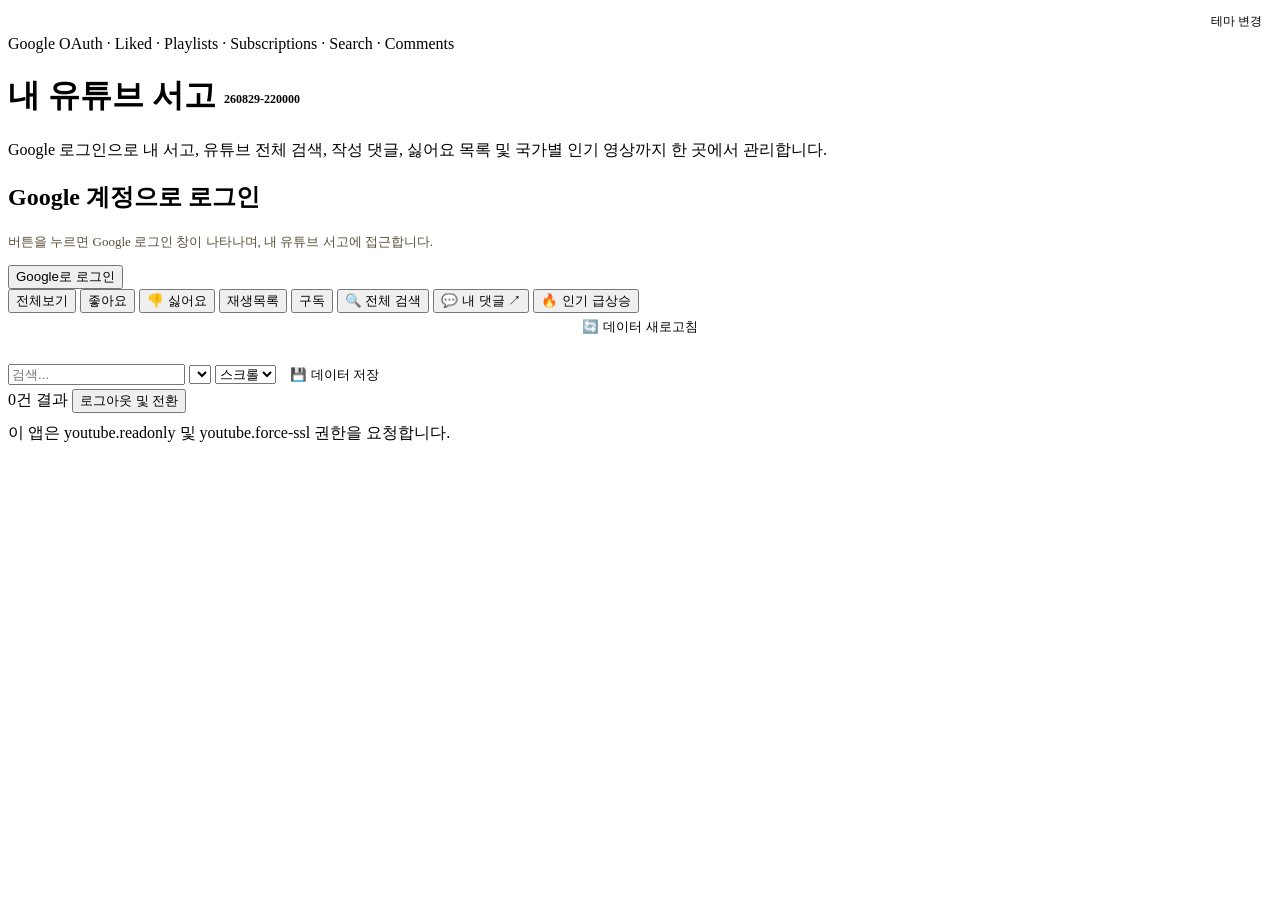
==== commit 3b384a2c: "feat: IndexedDB migration, multi-account support, and UI improvements" ====
--- a/index.html
+++ b/index.html
@@ -7,123 +7,17 @@
 <link rel="preconnect" href="https://fonts.googleapis.com">
 <link href="https://fonts.googleapis.com/css2?family=Special+Elite&family=JetBrains+Mono:wght@400;500;700&family=Noto+Sans+KR:wght@400;500;600;700&display=swap" rel="stylesheet">
 <script src="https://accounts.google.com/gsi/client" async defer></script>
-<style>
-  :root{
-    --bg:#0f0f0f;
-    --text:#ffffff;
-    --text-dim:#aaaaaa;
-    --hover:#272727;
-    --accent:#3ea6ff;
-  }
-  *{box-sizing:border-box;}
-  body{
-    margin:0;
-    background:var(--bg);
-    color:var(--text);
-    font-family:Roboto, Arial, sans-serif;
-    padding:20px;
-    min-height:100vh;
-  }
-  .wrap{max-width:920px;margin:0 auto;}
-  header{text-align:center;margin-bottom:20px;}
-  h1{font-size:24px;margin:0 0 10px;}
-  .sub{color:var(--text-dim);font-size:14px;margin:0;}
-
-  .desk{background:var(--hover);border-radius:12px;padding:20px;margin-bottom:20px;}
-  .desk h2{font-size:16px;margin:0 0 10px;}
-  .field{margin-bottom:10px;}
-  .field label{display:block;font-size:12px;color:var(--text-dim);margin-bottom:4px;}
-  .field input[type=text]{
-    width:100%;padding:10px;border:none;border-radius:8px;
-    background:var(--bg);color:var(--text);font-size:14px;
-  }
-  .btn-row{display:flex;gap:10px;margin-top:10px;}
-  button.primary{
-    background:var(--accent);color:var(--bg);border:none;
-    padding:10px 20px;border-radius:18px;font-weight:bold;cursor:pointer;
-  }
-  button.ghost{
-    background:transparent;color:var(--text);border:1px solid var(--text-dim);
-    padding:10px 20px;border-radius:18px;cursor:pointer;
-  }
-
-  .tabbar{display:none;gap:10px;margin-bottom:20px;flex-wrap:wrap;}
-  .tabbar button{
-    background:var(--hover);border:none;color:var(--text);
-    padding:8px 16px;border-radius:18px;cursor:pointer;font-size:14px;
-  }
-  .tabbar button.active{background:var(--text);color:var(--bg);}
-
-  .stats{display:none;grid-template-columns:repeat(auto-fit, minmax(150px, 1fr));gap:10px;margin-bottom:20px;}
-  .stat{background:var(--hover);padding:15px;text-align:center;border-radius:8px;}
-  .stat b{display:block;font-size:18px;}
-  .stat span{font-size:12px;color:var(--text-dim);}
-
-  .controls{display:none;gap:10px;margin-bottom:20px;}
-  .controls input[type=text], .controls select{
-    background:var(--hover);border:none;color:var(--text);
-    padding:10px;border-radius:8px;font-size:14px;
-  }
-  .controls input[type=text]{flex:2;}
-
-  .meta-row{display:none;justify-content:space-between;align-items:center;font-size:14px;color:var(--text-dim);margin-bottom:10px;}
-  .meta-row button{background:transparent;color:var(--accent);border:none;cursor:pointer;padding:0;}
-
-  #list{display:flex;flex-direction:column;gap:15px;}
-  .stub{display:flex;gap:15px;align-items:flex-start;}
-  
-  .thumb-wrap{position:relative;flex-shrink:0;width:160px;cursor:pointer;}
-  .thumb{width:160px;height:90px;object-fit:cover;border-radius:8px;display:block;}
-  .thumb.round{width:90px;height:90px;border-radius:50%;}
-  .duration-tag{
-    position:absolute;bottom:5px;right:5px;background:rgba(0,0,0,0.8);color:#fff;
-    font-size:12px;padding:2px 4px;border-radius:4px;
-  }
-  .inline-player{display:none;position:absolute;top:0;left:0;width:100%;height:100%;}
-  .inline-player.open{display:block;}
-  .inline-player iframe{width:100%;height:100%;border:0;border-radius:8px;}
-
-  .stub-main{min-width:0;flex:1;}
-  .stub-title{font-size:16px;font-weight:500;margin:0 0 4px;}
-  .stub-title a{color:var(--text);text-decoration:none;}
-  .stub-sub{font-size:14px;color:var(--text-dim);}
-  .stub-desc{font-size:14px;color:var(--text-dim);margin-top:4px;}
-  .play-row{display:flex;gap:10px;margin-top:8px;}
-  .play-row button, .play-row a{
-    background:var(--hover);color:var(--text);border:none;
-    padding:8px 12px;border-radius:18px;cursor:pointer;text-decoration:none;
-    font-size:12px;
-  }
-
-  .stamp-badge{
-    margin-top: 5px;
-    font-size:12px;
-    color:var(--text-dim);
-  }
-
-  .pager{display:none;justify-content:center;gap:5px;margin-top:20px;}
-  .pager button{background:var(--hover);border:none;color:var(--text);padding:8px 12px;border-radius:8px;cursor:pointer;}
-  .pager button.current{background:var(--text);color:var(--bg);}
-
-  @media (max-width: 600px) {
-    body { padding: 10px; }
-    .wrap { width: 100%; }
-    .controls { flex-direction: column; }
-    .controls input[type=text], .controls select { width: 100%; }
-    .stub { flex-direction: column; align-items: stretch; }
-    .thumb-wrap { width: 100%; }
-    .thumb { width: 100%; height: auto; aspect-ratio: 16/9; }
-    .play-row { flex-direction: column; }
-    .play-row button, .play-row a { width: 100%; text-align: center; }
-  }
-</style>
+<link rel="stylesheet" href="style.css">
 </head>
 <body>
 <div class="wrap">
 
   <header>
+    <div style="text-align:right;">
+      <button id="themeToggle" style="background:var(--hover);color:var(--text);border:none;padding:5px 10px;border-radius:15px;cursor:pointer;font-size:12px;">테마 변경</button>
+    </div>
     <div class="eyebrow">Google OAuth · Liked · Playlists · Subscriptions · Search · Comments</div>
-    <h1>내 유튜브 서고</h1>
+    <h1>내 유튜브 서고 <span id="buildTime" style="font-size:12px; color:var(--text-dim); vertical-align:middle;"></span></h1>
     <p class="sub">Google 로그인으로 내 서고, 유튜브 전체 검색, 작성 댓글, 싫어요 목록 및 국가별 인기 영상까지 한 곳에서 관리합니다.</p>
   </header>
 
@@ -133,6 +27,13 @@
       <label for="clientIdInput">OAuth 클라이언트 ID</label>
       <input type="text" id="clientIdInput" value="654010223092-aqucn2vtp4kg8ltnrbm7042g4bmifqp9.apps.googleusercontent.com" autocomplete="off">
     </div>
+    
+    <div id="accountContainer" style="margin-bottom: 15px; display: none;">
+        <label for="accountSelect">저장된 계정:</label>
+        <select id="accountSelect" style="width:100%;padding:10px;border-radius:8px;background:var(--bg);color:var(--text);border:1px solid var(--text-dim);">
+        </select>
+    </div>
+
     <p style="font-size:13px; color:#5a4e38; margin-top:0; margin-bottom:14px;">버튼을 누르면 Google 로그인 창이 나타나며, 내 유튜브 서고에 접근합니다.</p>
     <div class="btn-row">
       <button class="primary" id="loginBtn">Google로 로그인</button>
@@ -154,34 +55,39 @@
     <button data-tab="trending">🔥 인기 급상승</button>
   </div>
 
-  <div class="stats" id="stats"></div>
+  <div class="stats-container" id="statsContainer">
+    <div class="stats" id="stats"></div>
+    <div class="refresh-container" style="text-align:center; margin-bottom: 20px;">
+        <button id="refreshBtn" style="background:var(--hover);color:var(--text);border:none;padding:5px 15px;border-radius:15px;cursor:pointer;">🔄 데이터 새로고침</button>
+    </div>
+  </div>
 
   <div class="controls" id="controls">
-    <input type="text" id="searchInput" placeholder="검색...">
-    <input type="text" id="channelQueryInput" placeholder="채널 내 동영상 검색어..." style="display:none;">
-    <select id="regionSelect" style="display:none;">
-      <option value="KR">🇰🇷 대한민국</option>
-      <option value="US">🇺🇸 미국</option>
-      <option value="JP">🇯🇵 일본</option>
-      <option value="GB">🇬🇧 영국</option>
-      <option value="TW">🇹🇼 대만</option>
-    </select>
-    <select id="channelSelect" style="display:none;"><option value="">전체 채널</option></select>
-    <select id="sortSelect"></select>
-    <select id="navModeSelect">
-      <option value="scroll" selected>스크롤</option>
-      <option value="pagination">페이지</option>
-    </select>
-    </div>
+      <input type="text" id="searchInput" placeholder="검색...">
+      <input type="text" id="channelQueryInput" placeholder="채널 내 동영상 검색어..." style="display:none;">
+      <select id="regionSelect" style="display:none;">
+          <option value="KR">🇰🇷 대한민국</option>
+          <option value="US">🇺🇸 미국</option>
+          <option value="JP">🇯🇵 일본</option>
+          <option value="GB">🇬🇧 영국</option>
+          <option value="TW">🇹🇼 대만</option>
+      </select>
+      <select id="sortSelect"></select>
+      <select id="navModeSelect">
+        <option value="scroll" selected>스크롤</option>
+        <option value="pagination">페이지</option>
+      </select>
+      <button id="saveDataBtn" style="background:var(--hover);color:var(--text);border:none;padding:5px 10px;border-radius:15px;cursor:pointer;">💾 데이터 저장</button>
+  </div>
 
   <div class="meta-row" id="metaRow">
     <span class="left" id="metaLeft"><span id="resultCount">0건 결과</span></span>
     <button id="resetBtn">로그아웃 및 전환</button>
   </div>
 
+  <div class="pager" id="pagerTop" style="justify-content:center; margin-bottom:10px;"></div>
   <div id="list"></div>
   <div class="empty-hint" id="emptyHint"></div>
-
   <div class="pager" id="pager"></div>
 
   <footer>
@@ -189,1038 +95,6 @@
   </footer>
 </div>
 
-<script>
-(function(){
-  const clientIdInput = document.getElementById('clientIdInput');
-  const loginBtn = document.getElementById('loginBtn');
-  const logoutBtn = document.getElementById('logoutBtn');
-  const statusLine = document.getElementById('statusLine');
-  const errMsg = document.getElementById('errMsg');
-  const progressBar = document.getElementById('progressBar');
-  const progressFill = document.getElementById('progressFill');
-  const tabbar = document.getElementById('tabbar');
-  const stats = document.getElementById('stats');
-  const controls = document.getElementById('controls');
-  const metaRow = document.getElementById('metaRow');
-  const metaLeft = document.getElementById('metaLeft');
-  const listEl = document.getElementById('list');
-  const emptyHint = document.getElementById('emptyHint');
-  const pager = document.getElementById('pager');
-  const searchInput = document.getElementById('searchInput');
-  const channelQueryInput = document.getElementById('channelQueryInput');
-  const regionSelect = document.getElementById('regionSelect');
-  const channelSelect = document.getElementById('channelSelect');
-  const sortSelect = document.getElementById('sortSelect');
-  const navModeSelect = document.getElementById('navModeSelect');
-  const resultCount = document.getElementById('resultCount');
-  const resetBtn = document.getElementById('resetBtn');
-
-  let tokenClient = null;
-  let accessToken = sessionStorage.getItem('yt_access_token') || null;
-  let mode = 'liked'; 
-  let cache = { liked: null, disliked: null, playlists: null, subscriptions: null, trending: {}, search: null };
-  let playlistItemsCache = {}; 
-  let channelSearchCache = {}; 
-  let currentPlaylist = null;
-  let currentSearchChannel = null;
-  let filtered = [];
-  let page = 1;
-  const PAGE_SIZE = 30;
-
-  function showError(msg){ errMsg.style.display='block'; errMsg.textContent = msg; }
-  function clearError(){ errMsg.style.display='none'; errMsg.textContent=''; }
-  function setStatus(msg){ statusLine.style.display = msg ? 'block' : 'none'; statusLine.textContent = msg; }
-  function escapeHtml(s){ return String(s).replace(/[&<>"']/g, m => ({'&':'&amp;','<':'&lt;','>':'&gt;','"':'&quot;',"'":'&#39;'}[m])); }
-
-  function parseDuration(iso) {
-    if (!iso) return '';
-    const match = iso.match(/PT(?:(\d+)H)?(?:(\d+)M)?(?:(\d+)S)?/);
-    if (!match) return '';
-    const h = parseInt(match[1] || 0, 10);
-    const m = parseInt(match[2] || 0, 10);
-    const s = parseInt(match[3] || 0, 10);
-    const secStr = s < 10 ? '0' + s : s;
-    if (h > 0) {
-      const minStr = m < 10 ? '0' + m : m;
-      return `${h}:${minStr}:${secStr}`;
-    }
-    return `${m}:${secStr}`;
-  }
-
-  function parseDurationToSec(iso) {
-    if (!iso) return 0;
-    const match = iso.match(/PT(?:(\d+)H)?(?:(\d+)M)?(?:(\d+)S)?/);
-    if (!match) return 0;
-    return (parseInt(match[1]||0,10)*3600) + (parseInt(match[2]||0,10)*60) + parseInt(match[3]||0,10);
-  }
-
-  function fmtCount(num) {
-    if (!num) return null;
-    const n = parseInt(num, 10);
-    if (isNaN(n)) return null;
-    if (n >= 100000000) return (n / 100000000).toFixed(1) + '억';
-    if (n >= 10000) return (n / 10000).toFixed(1) + '만';
-    if (n >= 1000) return (n / 1000).toFixed(1) + '천';
-    return n.toLocaleString();
-  }
-
-  function fmtDates(createdIso, addedIso, viewCount, likeCount, defaultBadge = '정보 없음'){
-    const lines = [];
-    if(createdIso){
-      const d = new Date(createdIso);
-      if(!isNaN(d)) lines.push('생성: ' + d.toLocaleDateString('ko-KR', {year:'2-digit', month:'2-digit', day:'2-digit'}));
-    }
-    if(addedIso){
-      const d = new Date(addedIso);
-      if(!isNaN(d)) lines.push('추가: ' + d.toLocaleDateString('ko-KR', {year:'2-digit', month:'2-digit', day:'2-digit'}));
-    }
-    const views = fmtCount(viewCount);
-    if (views) lines.push('조회: ' + views);
-    const likes = fmtCount(likeCount);
-    if (likes) lines.push('좋아요: ' + likes);
-
-    return lines.length > 0 ? lines.join(' · ') : defaultBadge;
-  }
-
-  function pushNavState(targetMode, targetPl = null, targetCh = null){
-    history.pushState({ mode: targetMode, playlist: targetPl, channel: targetCh }, '');
-  }
-
-  window.addEventListener('popstate', (e)=>{
-    if(!accessToken) return;
-    if(e.state){
-      mode = e.state.mode;
-      currentPlaylist = e.state.playlist;
-      currentSearchChannel = e.state.channel;
-      setActiveTab(mode === 'playlistItems' ? 'playlists' : (mode === 'channelSearch' ? 'subscriptions' : mode));
-      onDataReady();
-    }else{
-      loadTab('liked', false);
-    }
-  });
-
-  window.addEventListener('DOMContentLoaded', ()=>{
-    if(accessToken){
-      loginBtn.style.display = 'none';
-      logoutBtn.style.display = 'inline-block';
-      tabbar.style.display = 'flex';
-      loadTab('all', false);
-      history.replaceState({ mode: 'all', playlist: null, channel: null }, '');
-    }
-  });
-
-  function initTokenClient(){
-    const clientId = clientIdInput.value.trim();
-    if(!window.google || !google.accounts || !google.accounts.oauth2){
-      showError('Google 로그인 스크립트를 아직 불러오지 못했어요. 잠시 후 다시 시도해 주세요.');
-      return null;
-    }
-    return google.accounts.oauth2.initTokenClient({
-      client_id: clientId,
-      scope: 'https://www.googleapis.com/auth/youtube.readonly https://www.googleapis.com/auth/youtube.force-ssl',
-      callback: (resp)=>{
-        if(resp.error){ handleAuthError(resp); return; }
-        accessToken = resp.access_token;
-        sessionStorage.setItem('yt_access_token', accessToken);
-        loginBtn.style.display = 'none';
-        logoutBtn.style.display = 'inline-block';
-        clearError();
-        tabbar.style.display = 'flex';
-        loadTab('liked', false);
-        history.replaceState({ mode: 'liked', playlist: null, channel: null }, '');
-      },
-      error_callback: handleAuthError
-    });
-  }
-
-  function handleAuthError(err){
-    const type = (err && (err.type || err.error)) || '';
-    if(/popup_closed|access_denied/i.test(type)){
-      showError('로그인 창이 닫혔거나 권한이 거부됐어요. 다시 시도해 주세요.');
-    }else if(/redirect_uri_mismatch|origin/i.test(type)){
-      showError('현재 주소가 OAuth 클라이언트의 "승인된 자바스크립트 원본"에 등록돼 있지 않아요.');
-    }else{
-      showError('로그인 중 오류가 발생했어요: ' + (type || '알 수 없는 오류') + '.');
-    }
-  }
-
-  loginBtn.addEventListener('click', ()=>{
-    clearError();
-    if(location.protocol === 'file:'){
-      showError('file:// 경로에서는 로그인이 동작하지 않아요. 터미널에서 python3 -m http.server 8000 을 실행한 뒤 http://localhost:8000 으로 접속해 주세요.');
-      return;
-    }
-    tokenClient = initTokenClient();
-    if(tokenClient) tokenClient.requestAccessToken({prompt: 'consent'});
-  });
-
-  logoutBtn.addEventListener('click', doReset);
-  resetBtn.addEventListener('click', doReset);
-
-  function doReset(){
-    if(accessToken && window.google && google.accounts && google.accounts.oauth2){
-      google.accounts.oauth2.revoke(accessToken, ()=>{});
-    }
-    accessToken = null;
-    sessionStorage.removeItem('yt_access_token');
-    cache = { liked: null, disliked: null, playlists: null, subscriptions: null, trending: {}, search: null };
-    playlistItemsCache = {};
-    channelSearchCache = {};
-    currentPlaylist = null;
-    currentSearchChannel = null;
-    mode = 'all';
-    loginBtn.style.display = 'inline-block';
-    logoutBtn.style.display = 'none';
-    tabbar.style.display = 'none';
-    document.querySelectorAll('.tabbar button').forEach(b=>b.classList.toggle('active', b.dataset.tab==='all'));
-    stats.style.display = 'none';
-    controls.style.display = 'none';
-    metaRow.style.display = 'none';
-    listEl.innerHTML = '';
-    emptyHint.style.display = 'none';
-    pager.style.display = 'none';
-    progressBar.style.display = 'none';
-    setStatus('');
-    clearError();
-  }
-
-  document.querySelectorAll('.tabbar button').forEach(btn=>{
-    btn.addEventListener('click', ()=>{
-      const targetTab = btn.dataset.tab;
-      // 내 댓글 탭 클릭 시 바로 Google 활동 내역 페이지를 새 탭으로 연결
-      if(targetTab === 'comments'){
-        window.open('https://myactivity.google.com/page?hl=ko&utm_source=youtube&page=youtube_comments', '_blank');
-        return;
-      }
-      currentPlaylist = null;
-      currentSearchChannel = null;
-      loadTab(targetTab, true);
-    });
-  });
-
-  function setActiveTab(tab){
-    document.querySelectorAll('.tabbar button').forEach(b=>{
-      if(b.dataset.tab !== 'comments'){
-        b.classList.toggle('active', b.dataset.tab===tab);
-      }
-    });
-  }
-
-  async function loadTab(tab, pushHistory = true){
-    mode = tab;
-    setActiveTab(tab);
-    clearError();
-    if(pushHistory){
-      pushNavState(tab, null, null);
-    }
-    if(tab === 'all'){
-      if(!cache.all){ await fetchAll(); } else { onDataReady(); }
-    }else if(tab === 'liked'){
-      if(!cache.liked){ await fetchLiked(); } else { onDataReady(); }
-    }else if(tab === 'disliked'){
-      if(!cache.disliked){ await fetchDisliked(); } else { onDataReady(); }
-    }else if(tab === 'playlists'){
-      if(!cache.playlists){ await fetchPlaylists(); } else { onDataReady(); }
-    }else if(tab === 'subscriptions'){
-      if(!cache.subscriptions){ await fetchSubscriptions(); } else { onDataReady(); }
-    }else if(tab === 'trending'){
-      const region = regionSelect.value || 'KR';
-      if(!cache.trending[region]){ await fetchTrending(region); } else { onDataReady(); }
-    }else if(tab === 'search'){
-      onDataReady();
-    }
-  }
-
-  async function apiPaginate(baseUrl, params, onPage, maxPages = 400){
-    let pageToken = '';
-    let guard = 0;
-    let total = 0;
-    do{
-      const url = new URL(baseUrl);
-      Object.entries(params).forEach(([k,v])=>url.searchParams.set(k,v));
-      if(pageToken) url.searchParams.set('pageToken', pageToken);
-      const res = await fetch(url, { headers: { Authorization: 'Bearer ' + accessToken } });
-      if(res.status === 401) throw new Error('AUTH_EXPIRED');
-      if(res.status === 403){
-        const body = await res.json().catch(()=>({}));
-        throw new Error('FORBIDDEN:' + (body.error && body.error.message ? body.error.message : ''));
-      }
-      if(!res.ok) throw new Error('HTTP_' + res.status);
-      const data = await res.json();
-      onPage(data.items || []);
-      total += (data.items || []).length;
-      pageToken = data.nextPageToken || '';
-      setStatus('불러오는 중... ' + total.toLocaleString() + '건');
-      progressFill.style.width = Math.min(95, 10 + total/20) + '%';
-      guard++;
-    } while(pageToken && guard < maxPages);
-  }
-
-  function beginLoad(){
-    clearError();
-    progressBar.style.display = 'block';
-    progressFill.style.width = '5%';
-    setStatus('불러오는 중...');
-  }
-  function endLoad(){
-    progressFill.style.width = '100%';
-    setTimeout(()=>{ progressBar.style.display = 'none'; }, 300);
-    setStatus('');
-  }
-  function handleLoadError(err){
-    progressBar.style.display = 'none';
-    setStatus('');
-    if(err.message === 'AUTH_EXPIRED'){
-      showError('로그인이 만료됐어요. 다시 로그인해 주세요.');
-      sessionStorage.removeItem('yt_access_token');
-      logoutBtn.style.display = 'none';
-      loginBtn.style.display = 'inline-block';
-      tabbar.style.display = 'none';
-    }else if(err.message.startsWith('FORBIDDEN')){
-      showError('접근이 거부됐어요 (403). API 활성화 여부와 테스트 사용자 등록 여부를 확인해 주세요.' + (err.message.split(':')[1] ? ' 상세: ' + err.message.split(':')[1] : ''));
-    }else{
-      showError('데이터를 불러오는 중 오류가 발생했어요 (' + err.message + ').');
-    }
-  }
-
-  async function fetchLiked(){
-    beginLoad();
-    const items = [];
-    try{
-      await apiPaginate('https://www.googleapis.com/youtube/v3/videos',
-        { part:'snippet,contentDetails,statistics', myRating:'like', maxResults:'50' },
-        (batch)=>{ batch.forEach(item=>{
-          const pubDate = item.snippet.publishedAt || '';
-          const duration = parseDuration(item.contentDetails ? item.contentDetails.duration : '');
-          const durationSec = parseDurationToSec(item.contentDetails ? item.contentDetails.duration : '');
-          const viewCount = item.statistics ? item.statistics.viewCount : null;
-          const likeCount = item.statistics ? item.statistics.likeCount : null;
-
-          items.push({
-            title: item.snippet.title,
-            sub: item.snippet.channelTitle,
-            thumb: (item.snippet.thumbnails && (item.snippet.thumbnails.medium || item.snippet.thumbnails.default) || {}).url || '',
-            url: 'https://www.youtube.com/watch?v=' + item.id,
-            videoId: item.id,
-            duration, durationSec,
-            badge: fmtDates(pubDate, null, viewCount, likeCount, 'LIKED'), 
-            round:false, clickable:false, createdAt: pubDate
-          });
-        }); });
-      cache.liked = items;
-      endLoad();
-      onDataReady();
-    }catch(err){ handleLoadError(err); }
-  }
-
-  async function fetchAll(){
-    beginLoad();
-    const items = [];
-    try{
-      // 1. Fetch Liked
-      const rawLiked = [];
-      const likedVideoIds = [];
-      await apiPaginate('https://www.googleapis.com/youtube/v3/videos',
-        { part:'snippet,contentDetails,statistics', myRating:'like', maxResults:'50' },
-        (batch)=>{ batch.forEach(item=>{
-          rawLiked.push(item);
-          likedVideoIds.push(item.id);
-        }); });
-      
-      const likedDetailsMap = await fetchVideosDetails(likedVideoIds);
-      const likedItems = rawLiked.map(item => {
-        const det = likedDetailsMap[item.id] || {};
-        return {
-          title: item.snippet.title,
-          sub: item.snippet.channelTitle,
-          thumb: (item.snippet.thumbnails && (item.snippet.thumbnails.medium || item.snippet.thumbnails.default) || {}).url || '',
-          url: 'https://www.youtube.com/watch?v=' + item.id,
-          videoId: item.id,
-          duration: det.duration || '',
-          durationSec: det.durationSec || 0,
-          badge: '출처: 좋아요 · ' + fmtDates(item.snippet.publishedAt, null, det.viewCount, det.likeCount, ''),
-          source: '좋아요',
-          createdAt: item.snippet.publishedAt
-        };
-      });
-      cache.liked = likedItems;
-      items.push(...likedItems);
-      
-      // 2. Fetch All Playlists and their Items
-      const playlistIds = [];
-      await apiPaginate('https://www.googleapis.com/youtube/v3/playlists',
-        { part:'snippet', mine:'true', maxResults:'50' },
-        (batch)=>{ batch.forEach(pl=>{
-          playlistIds.push({id: pl.id, title: pl.snippet.title});
-        }); });
-
-      for(const pl of playlistIds){
-        const rawPlItems = [];
-        const plVideoIds = [];
-        await apiPaginate('https://www.googleapis.com/youtube/v3/playlistItems',
-          { part:'snippet', playlistId: pl.id, maxResults:'50' },
-          (batch)=>{ batch.forEach(item=>{
-            const vid = item.snippet.resourceId ? item.snippet.resourceId.videoId : '';
-            if(vid) {
-              rawPlItems.push(item);
-              plVideoIds.push(vid);
-            }
-          }); });
-        
-        const plDetailsMap = await fetchVideosDetails(plVideoIds);
-        const plItems = rawPlItems.map(item => {
-          const vid = item.snippet.resourceId ? item.snippet.resourceId.videoId : '';
-          const det = plDetailsMap[vid] || {};
-          return {
-            title: item.snippet.title,
-            sub: item.snippet.videoOwnerChannelTitle || item.snippet.channelTitle || '',
-            thumb: (item.snippet.thumbnails && (item.snippet.thumbnails.medium || item.snippet.thumbnails.default) || {}).url || '',
-            url: vid ? 'https://www.youtube.com/watch?v=' + vid : '',
-            videoId: vid,
-            duration: det.duration || '',
-            durationSec: det.durationSec || 0,
-            badge: '출처: ' + pl.title + ' · ' + fmtDates(item.snippet.videoOwnerPublishedAt || '', item.snippet.publishedAt || '', det.viewCount, det.likeCount, ''),
-            source: '재생목록: ' + pl.title,
-            createdAt: item.snippet.publishedAt
-          };
-        });
-        playlistItemsCache[pl.id] = plItems;
-        items.push(...plItems);
-      }
-
-      cache.all = items;
-      endLoad();
-      onDataReady();
-    }catch(err){ handleLoadError(err); }
-  }
-
-  async function fetchDisliked(){
-    beginLoad();
-    const items = [];
-    try{
-      await apiPaginate('https://www.googleapis.com/youtube/v3/videos',
-        { part:'snippet,contentDetails,statistics', myRating:'dislike', maxResults:'50' },
-        (batch)=>{ batch.forEach(item=>{
-          const pubDate = item.snippet.publishedAt || '';
-          const duration = parseDuration(item.contentDetails ? item.contentDetails.duration : '');
-          const durationSec = parseDurationToSec(item.contentDetails ? item.contentDetails.duration : '');
-          const viewCount = item.statistics ? item.statistics.viewCount : null;
-          const likeCount = item.statistics ? item.statistics.likeCount : null;
-
-          items.push({
-            title: item.snippet.title,
-            sub: item.snippet.channelTitle,
-            thumb: (item.snippet.thumbnails && (item.snippet.thumbnails.medium || item.snippet.thumbnails.default) || {}).url || '',
-            url: 'https://www.youtube.com/watch?v=' + item.id,
-            videoId: item.id,
-            duration, durationSec,
-            badge: fmtDates(pubDate, null, viewCount, likeCount, '👎 싫어요'), 
-            round:false, clickable:false, createdAt: pubDate
-          });
-        }); });
-      cache.disliked = items;
-      endLoad();
-      onDataReady();
-    }catch(err){ handleLoadError(err); }
-  }
-
-  async function fetchPlaylists(){
-    beginLoad();
-    const items = [];
-    try{
-      await apiPaginate('https://www.googleapis.com/youtube/v3/playlists',
-        { part:'snippet,contentDetails', mine:'true', maxResults:'50' },
-        (batch)=>{ batch.forEach(pl=>{
-          items.push({
-            id: pl.id,
-            title: pl.snippet.title,
-            sub: (pl.contentDetails.itemCount || 0).toLocaleString() + '개 영상',
-            thumb: (pl.snippet.thumbnails && (pl.snippet.thumbnails.medium || pl.snippet.thumbnails.default) || {}).url || '',
-            badge: fmtDates(pl.snippet.publishedAt, null, null, null, '재생목록'), round:false, clickable:true
-          });
-        }); });
-      cache.playlists = items;
-      endLoad();
-      onDataReady();
-    }catch(err){ handleLoadError(err); }
-  }
-
-  async function fetchVideosDetails(videoIds) {
-    if(!videoIds || videoIds.length === 0) return {};
-    const detailsMap = {};
-    const chunks = [];
-    for(let i=0; i<videoIds.length; i+=50) {
-      chunks.push(videoIds.slice(i, i+50));
-    }
-    for(const chunk of chunks) {
-      const url = new URL('https://www.googleapis.com/youtube/v3/videos');
-      url.searchParams.set('part', 'contentDetails,statistics');
-      url.searchParams.set('id', chunk.join(','));
-      const res = await fetch(url, { headers: { Authorization: 'Bearer ' + accessToken } });
-      if(res.ok) {
-        const data = await res.json();
-        (data.items || []).forEach(v => {
-          detailsMap[v.id] = {
-            duration: parseDuration(v.contentDetails ? v.contentDetails.duration : ''),
-            durationSec: parseDurationToSec(v.contentDetails ? v.contentDetails.duration : ''),
-            viewCount: v.statistics ? v.statistics.viewCount : null,
-            likeCount: v.statistics ? v.statistics.likeCount : null
-          };
-        });
-      }
-    }
-    return detailsMap;
-  }
-
-  async function fetchPlaylistItems(playlist){
-    beginLoad();
-    const rawItems = [];
-    const videoIds = [];
-    try{
-      await apiPaginate('https://www.googleapis.com/youtube/v3/playlistItems',
-        { part:'snippet', playlistId: playlist.id, maxResults:'50' },
-        (batch)=>{ batch.forEach(item=>{
-          const vid = item.snippet.resourceId ? item.snippet.resourceId.videoId : '';
-          if(vid) videoIds.push(vid);
-          rawItems.push(item);
-        }); });
-      
-      const detailsMap = await fetchVideosDetails(videoIds);
-      const items = rawItems.map(item => {
-        const vid = item.snippet.resourceId ? item.snippet.resourceId.videoId : '';
-        const addedAt = item.snippet.publishedAt || '';
-        const videoOwnerPublishedAt = item.snippet.videoOwnerPublishedAt || '';
-        const det = detailsMap[vid] || {};
-        return {
-          title: item.snippet.title,
-          sub: item.snippet.videoOwnerChannelTitle || item.snippet.channelTitle || '',
-          thumb: (item.snippet.thumbnails && (item.snippet.thumbnails.medium || item.snippet.thumbnails.default) || {}).url || '',
-          url: vid ? 'https://www.youtube.com/watch?v=' + vid : '',
-          videoId: vid,
-          duration: det.duration || '',
-          durationSec: det.durationSec || 0,
-          badge: fmtDates(videoOwnerPublishedAt, addedAt, det.viewCount, det.likeCount, '생성일 미상'), 
-          round:false, clickable:false, addedAt, createdAt: videoOwnerPublishedAt
-        };
-      });
-
-      playlistItemsCache[playlist.id] = items;
-      endLoad();
-      onDataReady();
-    }catch(err){ handleLoadError(err); }
-  }
-
-  async function fetchSubscriptions(){
-    beginLoad();
-    const items = [];
-    try{
-      await apiPaginate('https://www.googleapis.com/youtube/v3/subscriptions',
-        { part:'snippet', mine:'true', maxResults:'50', order:'alphabetical' },
-        (batch)=>{ batch.forEach(sub=>{
-          const chId = sub.snippet.resourceId ? sub.snippet.resourceId.channelId : '';
-          items.push({
-            channelId: chId,
-            title: sub.snippet.title,
-            sub: sub.snippet.description ? sub.snippet.description.slice(0,120) : '',
-            thumb: (sub.snippet.thumbnails && (sub.snippet.thumbnails.medium || sub.snippet.thumbnails.default) || {}).url || '',
-            url: chId ? 'https://www.youtube.com/channel/' + chId : '',
-            badge: fmtDates(sub.snippet.publishedAt, null, null, null, '구독'), round:true, clickable:false, isDesc:true
-          });
-        }); });
-      cache.subscriptions = items;
-      endLoad();
-      onDataReady();
-    }catch(err){ handleLoadError(err); }
-  }
-
-  async function fetchChannelVideos(channel){
-    beginLoad();
-    const rawItems = [];
-    const videoIds = [];
-    try{
-      await apiPaginate('https://www.googleapis.com/youtube/v3/search',
-        { part:'snippet', channelId: channel.channelId, type:'video', order:'date', maxResults:'50' },
-        (batch)=>{ batch.forEach(item=>{
-          const vid = item.id ? item.id.videoId : '';
-          if(vid) videoIds.push(vid);
-          rawItems.push(item);
-        }); }, 5);
-
-      const detailsMap = await fetchVideosDetails(videoIds);
-      const items = rawItems.map(item => {
-        const vid = item.id ? item.id.videoId : '';
-        const publishedAt = item.snippet.publishedAt || '';
-        const det = detailsMap[vid] || {};
-        return {
-          title: item.snippet.title,
-          sub: item.snippet.channelTitle || channel.title,
-          thumb: (item.snippet.thumbnails && (item.snippet.thumbnails.medium || item.snippet.thumbnails.default) || {}).url || '',
-          url: vid ? 'https://www.youtube.com/watch?v=' + vid : '',
-          videoId: vid,
-          duration: det.duration || '',
-          durationSec: det.durationSec || 0,
-          badge: fmtDates(publishedAt, null, det.viewCount, det.likeCount, '생성일 미상'), 
-          round:false, clickable:false, createdAt: publishedAt
-        };
-      });
-
-      channelSearchCache[channel.channelId] = items;
-      endLoad();
-      onDataReady();
-    }catch(err){ handleLoadError(err); }
-  }
-
-  async function fetchTrending(regionCode = 'KR'){
-    beginLoad();
-    const items = [];
-    try{
-      await apiPaginate('https://www.googleapis.com/youtube/v3/videos',
-        { part:'snippet,contentDetails,statistics', chart:'mostPopular', regionCode, maxResults:'50' },
-        (batch)=>{ batch.forEach(item=>{
-          const pubDate = item.snippet.publishedAt || '';
-          const duration = parseDuration(item.contentDetails ? item.contentDetails.duration : '');
-          const durationSec = parseDurationToSec(item.contentDetails ? item.contentDetails.duration : '');
-          const viewCount = item.statistics ? item.statistics.viewCount : null;
-          const likeCount = item.statistics ? item.statistics.likeCount : null;
-
-          items.push({
-            title: item.snippet.title,
-            sub: item.snippet.channelTitle,
-            thumb: (item.snippet.thumbnails && (item.snippet.thumbnails.medium || item.snippet.thumbnails.default) || {}).url || '',
-            url: 'https://www.youtube.com/watch?v=' + item.id,
-            videoId: item.id,
-            duration, durationSec,
-            badge: fmtDates(pubDate, null, viewCount, likeCount, '🔥 인기'), 
-            round:false, clickable:false, createdAt: pubDate
-          });
-        }); }, 1);
-      cache.trending[regionCode] = items;
-      endLoad();
-      onDataReady();
-    }catch(err){ handleLoadError(err); }
-  }
-
-  async function fetchGeneralSearch(query){
-    if(!query) return;
-    beginLoad();
-    const rawItems = [];
-    const videoIds = [];
-    try{
-      await apiPaginate('https://www.googleapis.com/youtube/v3/search',
-        { part:'snippet', q: query, maxResults:'50' },
-        (batch)=>{ batch.forEach(item=>{
-          if(item.id && item.id.videoId) videoIds.push(item.id.videoId);
-          rawItems.push(item);
-        }); }, 2);
-
-      const detailsMap = await fetchVideosDetails(videoIds);
-      const items = rawItems.map(item => {
-        const vid = item.id ? item.id.videoId : '';
-        const chId = item.id ? item.id.channelId : '';
-        const plId = item.id ? item.id.playlistId : '';
-        const pubDate = item.snippet.publishedAt || '';
-        const det = detailsMap[vid] || {};
-
-        let url = '';
-        let badge = '검색';
-        let round = false;
-        if(vid) { url = 'https://www.youtube.com/watch?v=' + vid; badge = fmtDates(pubDate, null, det.viewCount, det.likeCount, '동영상'); }
-        else if(chId) { url = 'https://www.youtube.com/channel/' + chId; badge = '채널'; round = true; }
-        else if(plId) { url = 'https://www.youtube.com/playlist?list=' + plId; badge = '재생목록'; }
-
-        return {
-          title: item.snippet.title,
-          sub: item.snippet.channelTitle || item.snippet.description || '',
-          thumb: (item.snippet.thumbnails && (item.snippet.thumbnails.medium || item.snippet.thumbnails.default) || {}).url || '',
-          url, videoId: vid,
-          duration: det.duration || '',
-          durationSec: det.durationSec || 0,
-          badge, round, clickable: false, createdAt: pubDate
-        };
-      });
-
-      cache.search = items;
-      endLoad();
-      onDataReady();
-    }catch(err){ handleLoadError(err); }
-  }
-
-  function activeDataset(){
-    if(mode === 'all') return cache.all || [];
-    if(mode === 'liked') return cache.liked || [];
-    if(mode === 'disliked') return cache.disliked || [];
-    if(mode === 'playlists') return cache.playlists || [];
-    if(mode === 'subscriptions') return cache.subscriptions || [];
-    if(mode === 'trending') return cache.trending[regionSelect.value || 'KR'] || [];
-    if(mode === 'search') return cache.search || [];
-    if(mode === 'playlistItems' && currentPlaylist) return playlistItemsCache[currentPlaylist.id] || [];
-    if(mode === 'channelSearch' && currentSearchChannel) return channelSearchCache[currentSearchChannel.channelId] || [];
-    return [];
-  }
-
-  function onDataReady(){
-    const data = activeDataset();
-
-    stats.innerHTML = '';
-    channelQueryInput.style.display = 'none';
-    regionSelect.style.display = 'none';
-
-    if(mode === 'all'){
-      stats.innerHTML = statBlock(data.length,'전체 영상 수');
-      stats.style.display = 'grid';
-      searchInput.placeholder = '전체 영상 검색...';
-      channelSelect.style.display = 'block';
-      populateChannelSelect(data);
-    }else if(mode === 'liked' || mode === 'disliked'){
-      const channels = new Set(data.map(v=>v.sub));
-      stats.innerHTML = statBlock(data.length, mode==='liked'?'좋아요 영상':'싫어요 영상') + statBlock(channels.size,'채널 수');
-      stats.style.display = 'grid';
-      searchInput.placeholder = '제목으로 검색...';
-      channelSelect.style.display = 'block';
-      populateChannelSelect(data);
-    }else if(mode === 'playlists'){
-      stats.innerHTML = statBlock(data.length,'재생목록 개수');
-      stats.style.display = 'grid';
-      searchInput.placeholder = '재생목록 이름으로 검색...';
-      channelSelect.style.display = 'none';
-    }else if(mode === 'subscriptions'){
-      stats.innerHTML = statBlock(data.length,'구독 채널 수');
-      stats.style.display = 'grid';
-      searchInput.placeholder = '채널 이름 검색...';
-      channelQueryInput.style.display = 'block';
-      channelSelect.style.display = 'none';
-    }else if(mode === 'trending'){
-      const channels = new Set(data.map(v=>v.sub));
-      stats.innerHTML = statBlock(data.length,'인기 영상') + statBlock(channels.size,'채널 수');
-      stats.style.display = 'grid';
-      searchInput.placeholder = '인기 영상 검색...';
-      regionSelect.style.display = 'block';
-      channelSelect.style.display = 'block';
-      populateChannelSelect(data);
-    }else if(mode === 'search'){
-      stats.innerHTML = statBlock(data.length,'검색 결과');
-      stats.style.display = 'grid';
-      searchInput.placeholder = '유튜브 전체 검색어 입력 후 Enter...';
-      channelSelect.style.display = 'none';
-    }else if(mode === 'playlistItems'){
-      const channels = new Set(data.map(v=>v.sub));
-      stats.innerHTML = statBlock(data.length,'영상 수') + statBlock(channels.size,'채널 수');
-      stats.style.display = 'grid';
-      searchInput.placeholder = '제목으로 검색...';
-      channelSelect.style.display = 'block';
-      populateChannelSelect(data);
-    }else if(mode === 'channelSearch'){
-      stats.innerHTML = statBlock(data.length,'불러온 영상');
-      stats.style.display = 'grid';
-      searchInput.placeholder = '채널 내 영상 제목 검색...';
-      channelSelect.style.display = 'none';
-    }
-
-    if(mode === 'liked' || mode === 'disliked' || mode === 'trending' || mode === 'search' || mode === 'playlistItems' || mode === 'channelSearch'){
-      sortSelect.innerHTML = `
-        <option value="original">기본 순서</option>
-        <option value="title">이름순</option>
-        <option value="dateDesc">날짜 최신순</option>
-        <option value="dateAsc">날짜 오래된순</option>
-        <option value="durationDesc">영상 긴순</option>
-        <option value="durationAsc">영상 짧은순</option>
-      `;
-    }else{
-      sortSelect.innerHTML = `
-        <option value="original">기본 순서</option>
-        <option value="title">이름순</option>
-      `;
-    }
-
-    metaLeft.innerHTML = '';
-    if(mode === 'playlistItems' && currentPlaylist){
-      const backBtn = document.createElement('button');
-      backBtn.textContent = '◀ 재생목록으로';
-      backBtn.style.marginRight = '10px';
-      backBtn.addEventListener('click', ()=>{ history.back(); });
-      metaLeft.appendChild(backBtn);
-      const label = document.createElement('span');
-      label.textContent = currentPlaylist.title + '  ·  ';
-      label.style.marginRight = '6px';
-      metaLeft.appendChild(label);
-    }else if(mode === 'channelSearch' && currentSearchChannel){
-      const backBtn = document.createElement('button');
-      backBtn.textContent = '◀ 구독 목록으로';
-      backBtn.style.marginRight = '10px';
-      backBtn.addEventListener('click', ()=>{ history.back(); });
-      metaLeft.appendChild(backBtn);
-      const label = document.createElement('span');
-      label.textContent = '[' + currentSearchChannel.title + '] 채널 동영상  ·  ';
-      label.style.marginRight = '6px';
-      metaLeft.appendChild(label);
-    }
-    metaLeft.appendChild(resultCount);
-
-    controls.style.display = 'flex';
-    metaRow.style.display = 'flex';
-
-    applyFilters();
-  }
-
-  function statBlock(n,label){
-    return `<div class="stat"><b>${(n||0).toLocaleString()}</b><span>${escapeHtml(label)}</span></div>`;
-  }
-
-  function populateChannelSelect(data){
-    const counts = {};
-    data.forEach(v=>{ if(v.sub) counts[v.sub] = (counts[v.sub]||0)+1; });
-    const top = Object.keys(counts).sort((a,b)=>counts[b]-counts[a]).slice(0,300);
-    channelSelect.innerHTML = '<option value="">전체 채널</option>' +
-      top.map(c=>`<option value="${escapeHtml(c)}">${escapeHtml(c)} (${counts[c]})</option>`).join('');
-  }
-
-  function applyFilters(){
-    const data = activeDataset();
-    const q = searchInput.value.trim().toLowerCase();
-    const ch = (mode==='liked'||mode==='disliked'||mode==='trending'||mode==='playlistItems') ? channelSelect.value : '';
-    filtered = data.filter(v=>{
-      if(ch && v.sub !== ch) return false;
-      if(q && !v.title.toLowerCase().includes(q)) return false;
-      return true;
-    });
-    if(sortSelect.value === 'title'){
-      filtered = filtered.slice().sort((a,b)=>a.title.localeCompare(b.title, 'ko'));
-    }else if(sortSelect.value === 'dateDesc'){
-      filtered = filtered.slice().sort((a,b)=> new Date(b.addedAt||b.createdAt||0) - new Date(a.addedAt||a.createdAt||0));
-    }else if(sortSelect.value === 'dateAsc'){
-      filtered = filtered.slice().sort((a,b)=> new Date(a.addedAt||a.createdAt||0) - new Date(b.addedAt||b.createdAt||0));
-    }else if(sortSelect.value === 'durationDesc'){
-      filtered = filtered.slice().sort((a,b)=> (b.durationSec||0) - (a.durationSec||0));
-    }else if(sortSelect.value === 'durationAsc'){
-      filtered = filtered.slice().sort((a,b)=> (a.durationSec||0) - (b.durationSec||0));
-    }
-    page = 1;
-    resultCount.textContent = filtered.length.toLocaleString() + '건 결과';
-    render();
-  }
-
-  function render(){
-    const navMode = navModeSelect.value;
-    const isMobile = window.innerWidth <= 600;
-
-    let itemsToRender = [];
-    if (navMode === 'pagination') {
-      const totalPages = Math.max(1, Math.ceil(filtered.length / PAGE_SIZE));
-      if(page > totalPages) page = totalPages;
-      const start = (page-1) * PAGE_SIZE;
-      itemsToRender = filtered.slice(start, start + PAGE_SIZE);
-      renderPager(totalPages);
-    } else {
-      itemsToRender = filtered;
-      pager.style.display = 'none';
-    }
-
-    if(itemsToRender.length === 0){
-      listEl.innerHTML = '';
-      emptyHint.textContent = '검색 조건에 맞는 항목이 없어요.';
-      emptyHint.style.display = 'block';
-      pager.style.display = 'none';
-      return;
-    }
-    emptyHint.style.display = 'none';
-
-    listEl.innerHTML = itemsToRender.map((v, idx)=>{
-      const durationBadge = v.duration ? `<span class="duration-tag">${escapeHtml(v.duration)}</span>` : '';
-      const thumbHtml = v.thumb ? `
-        <div class="thumb-wrap" data-idx="${idx}">
-          <img class="thumb${v.round?' round':''}" src="${escapeHtml(v.thumb)}" alt="" loading="lazy">
-          ${durationBadge}
-          <div class="inline-player" data-player-idx="${idx}"></div>
-        </div>
-      ` : '';
-      
-      const titleHtml = v.url
-        ? `<a href="${escapeHtml(v.url)}" target="_blank" rel="noopener">${escapeHtml(v.title)}</a>`
-        : escapeHtml(v.title);
-      const subHtml = v.isDesc
-        ? `<div class="stub-desc">${escapeHtml(v.sub)}</div>`
-        : `<div class="stub-sub">${escapeHtml(v.sub)}</div>`;
-      
-      let playRowHtml = '';
-      playRowHtml = v.videoId ? `
-        <div class="play-row">
-          <a class="play-external" href="${escapeHtml(v.url)}" target="_blank" rel="noopener">↗ YouTube에서 보기</a>
-        </div>
-      ` : (mode === 'subscriptions' && v.channelId ? `
-        <div class="play-row">
-          <button class="search-channel-external-btn" data-chid="${escapeHtml(v.channelId)}" data-idx="${idx}">🔍 채널내 동영상 검색</button>
-          <button class="search-channel-btn" data-chid="${escapeHtml(v.channelId)}" data-idx="${idx}">▶ 앱 내에서 검색</button>
-        </div>
-      ` : '');
-
-      return `
-        <div class="stub ${v.clickable?'clickable':''}" data-idx="${idx}">
-          <div class="thumb-wrap" data-idx="${idx}" data-vid="${escapeHtml(v.videoId)}">
-            <img class="thumb${v.round?' round':''}" src="${escapeHtml(v.thumb)}" alt="" loading="lazy">
-            ${durationBadge}
-            <div class="inline-player" data-player-idx="${idx}"></div>
-          </div>
-          <div class="stub-main">
-            <p class="stub-title">${titleHtml}</p>
-            ${subHtml}
-            ${playRowHtml}
-            <div class="stamp-badge">${escapeHtml(v.badge)}</div>
-          </div>
-        </div>
-      `;
-    }).join('');
-
-    // Thumbnail Click for Inline Play
-    listEl.querySelectorAll('.thumb-wrap').forEach(el => {
-        el.addEventListener('click', (e) => {
-            const idx = el.dataset.idx;
-            const vid = el.dataset.vid;
-            if (!vid) return;
-            const playerEl = listEl.querySelector(`.inline-player[data-player-idx="${idx}"]`);
-            
-            // Close other players
-            listEl.querySelectorAll('.inline-player.open').forEach(p=>{ p.classList.remove('open'); p.innerHTML=''; });
-            
-            playerEl.innerHTML = `<iframe src="https://www.youtube.com/embed/${encodeURIComponent(vid)}?autoplay=1" allow="autoplay; encrypted-media; picture-in-picture" allowfullscreen></iframe>`;
-            playerEl.classList.add('open');
-        });
-    });
-
-    // Button Listeners
-    if(mode === 'playlists'){
-      listEl.querySelectorAll('.stub.clickable').forEach((el, idx)=>{
-        el.addEventListener('click', (e)=>{
-          if(e.target.closest('.play-row')) return;
-          const pl = itemsToRender[idx];
-          const originalPlaylist = (cache.playlists || []).find(p=>p.id === pl.id) || pl;
-          currentPlaylist = originalPlaylist;
-          mode = 'playlistItems';
-          pushNavState('playlistItems', currentPlaylist, null);
-          if(playlistItemsCache[currentPlaylist.id]){
-            onDataReady();
-          }else{
-            fetchPlaylistItems(currentPlaylist);
-          }
-        });
-      });
-    }
-
-    if(mode === 'subscriptions'){
-      listEl.querySelectorAll('.search-channel-external-btn').forEach((btn, idx)=>{
-        btn.addEventListener('click', ()=>{
-          const ch = itemsToRender[idx];
-          const query = channelQueryInput.value.trim();
-          
-          let targetUrl = 'https://www.youtube.com/channel/' + ch.channelId;
-          if(query){
-            targetUrl += '/search?query=' + encodeURIComponent(query);
-          }
-          window.open(targetUrl, '_blank');
-        });
-      });
-
-      listEl.querySelectorAll('.search-channel-btn').forEach((btn, idx)=>{
-        btn.addEventListener('click', ()=>{
-          const ch = itemsToRender[idx];
-          currentSearchChannel = ch;
-          mode = 'channelSearch';
-          pushNavState('channelSearch', null, currentSearchChannel);
-          if(channelSearchCache[ch.channelId]){
-            onDataReady();
-          }else{
-            fetchChannelVideos(ch);
-          }
-        });
-      });
-    }
-
-    listEl.querySelectorAll('.play-inline').forEach((btn, idx)=>{
-      btn.addEventListener('click', ()=>{
-        const vid = btn.dataset.vid;
-        const playerEl = listEl.querySelector(`.inline-player[data-player-idx="${idx}"]`);
-        const alreadyOpen = playerEl.classList.contains('open');
-        listEl.querySelectorAll('.inline-player.open').forEach(p=>{ p.classList.remove('open'); p.innerHTML=''; });
-        listEl.querySelectorAll('.play-inline.active').forEach(b=> b.classList.remove('active'));
-        if(!alreadyOpen){
-          playerEl.innerHTML = `<iframe src="https://www.youtube.com/embed/${encodeURIComponent(vid)}?autoplay=1" allow="autoplay; encrypted-media; picture-in-picture" allowfullscreen></iframe>`;
-          playerEl.classList.add('open');
-          btn.classList.add('active');
-          btn.textContent = '■ 닫기';
-        }else{
-          btn.textContent = '▶ 여기서 재생';
-        }
-      });
-    });
-  }
-
-  function renderPager(totalPages){
-    if(totalPages <= 1){ pager.style.display = 'none'; pager.innerHTML=''; return; }
-    pager.style.display = 'flex';
-    const nums = pageNumberList(totalPages, page);
-    let html = `<button data-pg="prev" ${page<=1?'disabled':''}>◀</button>`;
-    nums.forEach(n=>{
-      if(n === '...'){
-        html += `<span class="dots">…</span>`;
-      }else{
-        html += `<button data-pg="${n}" class="${n===page?'current':''}">${n}</button>`;
-      }
-    });
-    html += `<button data-pg="next" ${page>=totalPages?'disabled':''}>▶</button>`;
-    pager.innerHTML = html;
-  }
-
-  function pageNumberList(total, current){
-    const delta = 2;
-    const range = [];
-    for(let i=1;i<=total;i++){
-      if(i===1 || i===total || (i>=current-delta && i<=current+delta)) range.push(i);
-    }
-    const withDots = [];
-    let last = 0;
-    for(const i of range){
-      if(last){
-        if(i - last === 2) withDots.push(last+1);
-        else if(i - last > 2) withDots.push('...');
-      }
-      withDots.push(i);
-      last = i;
-    }
-    return withDots;
-  }
-
-  pager.addEventListener('click', (e)=>{
-    const btn = e.target.closest('button[data-pg]');
-    if(!btn || btn.disabled) return;
-    const pg = btn.dataset.pg;
-    const totalPages = Math.max(1, Math.ceil(filtered.length / PAGE_SIZE));
-    if(pg === 'prev') page = Math.max(1, page-1);
-    else if(pg === 'next') page = Math.min(totalPages, page+1);
-    else page = parseInt(pg, 10);
-    render();
-    window.scrollTo({top:0,behavior:'smooth'});
-  });
-
-  let searchTimer;
-  searchInput.addEventListener('input', ()=>{ 
-    if(mode === 'search') return; 
-    clearTimeout(searchTimer); 
-    searchTimer = setTimeout(applyFilters, 150); 
-  });
-
-  searchInput.addEventListener('keypress', (e)=>{
-    if(e.key === 'Enter' && mode === 'search') {
-      fetchGeneralSearch(searchInput.value.trim());
-    }
-  });
-
-  regionSelect.addEventListener('change', ()=>{
-    fetchTrending(regionSelect.value);
-  });
-
-  channelSelect.addEventListener('change', applyFilters);
-  sortSelect.addEventListener('change', applyFilters);
-  navModeSelect.addEventListener('change', render);
-})();
-</script>
+<script src="script.js" defer></script>
 </body>
 </html>
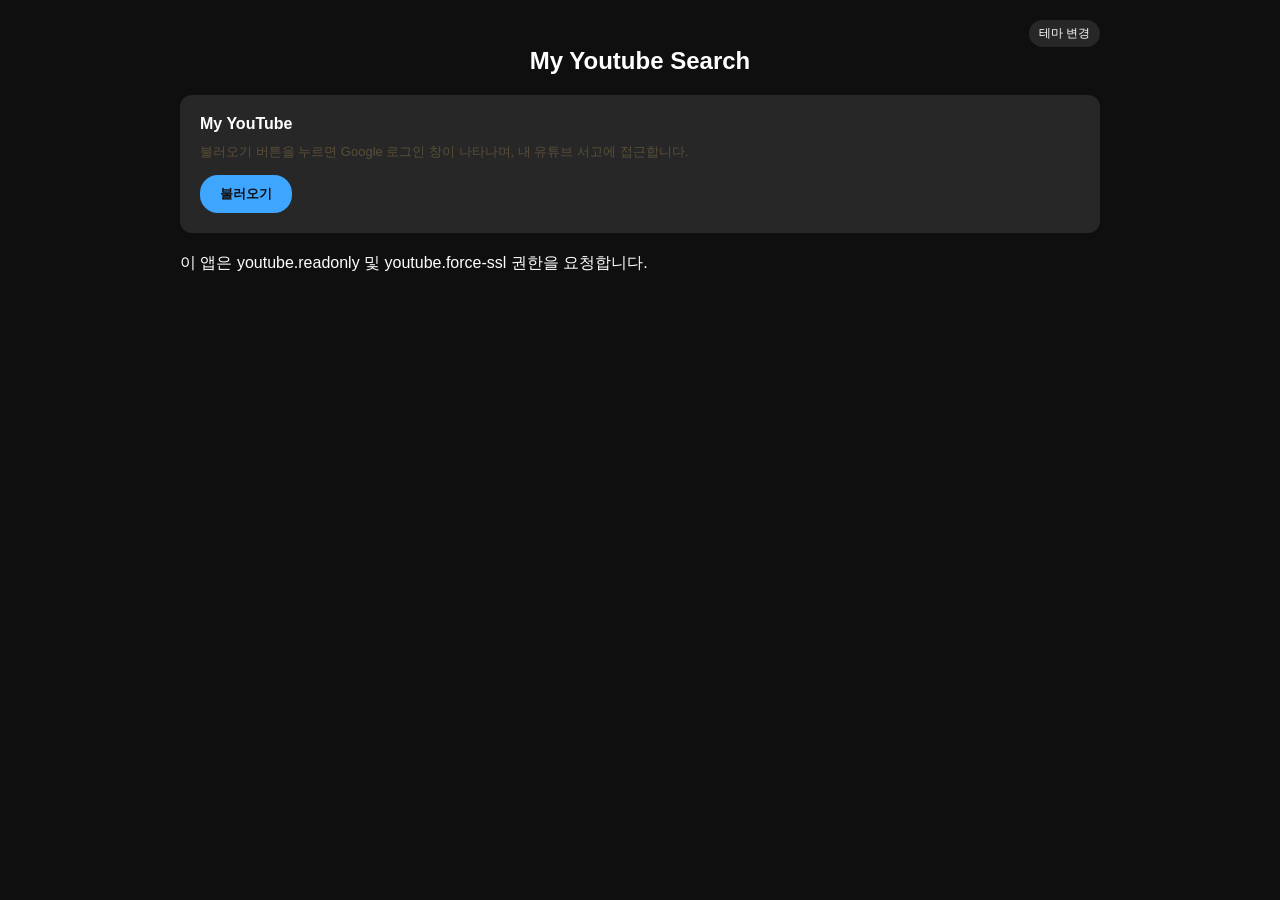
==== commit 1dd3305a: "feat: session/IndexedDB storage overhaul with multi-select data picker Split live data (sessionStora" ====
--- a/index.html
+++ b/index.html
@@ -3,7 +3,7 @@
 <head>
 <meta charset="UTF-8">
 <meta name="viewport" content="width=device-width, initial-scale=1.0">
-<title>내 유튜브 서고</title>
+<title>My Youtube Search</title>
 <link rel="preconnect" href="https://fonts.googleapis.com">
 <link href="https://fonts.googleapis.com/css2?family=Special+Elite&family=JetBrains+Mono:wght@400;500;700&family=Noto+Sans+KR:wght@400;500;600;700&display=swap" rel="stylesheet">
 <script src="https://accounts.google.com/gsi/client" async defer></script>
@@ -16,28 +16,31 @@
     <div style="text-align:right;">
       <button id="themeToggle" style="background:var(--hover);color:var(--text);border:none;padding:5px 10px;border-radius:15px;cursor:pointer;font-size:12px;">테마 변경</button>
     </div>
-    <div class="eyebrow">Google OAuth · Liked · Playlists · Subscriptions · Search · Comments</div>
-    <h1>내 유튜브 서고 <span id="buildTime" style="font-size:12px; color:var(--text-dim); vertical-align:middle;"></span></h1>
-    <p class="sub">Google 로그인으로 내 서고, 유튜브 전체 검색, 작성 댓글, 싫어요 목록 및 국가별 인기 영상까지 한 곳에서 관리합니다.</p>
-  </header>
+    <h1>My Youtube Search</h1>
+    </header>
 
   <div class="desk">
-    <h2>Google 계정으로 로그인</h2>
+    <h2>My YouTube</h2>
     <div class="field" style="display:none;">
       <label for="clientIdInput">OAuth 클라이언트 ID</label>
       <input type="text" id="clientIdInput" value="654010223092-aqucn2vtp4kg8ltnrbm7042g4bmifqp9.apps.googleusercontent.com" autocomplete="off">
     </div>
     
     <div id="accountContainer" style="margin-bottom: 15px; display: none;">
-        <label for="accountSelect">저장된 계정:</label>
-        <select id="accountSelect" style="width:100%;padding:10px;border-radius:8px;background:var(--bg);color:var(--text);border:1px solid var(--text-dim);">
-        </select>
+        <div id="storageInfoNote" style="font-size:11px; color:var(--text-dim); margin:0 0 12px 0;">
+          🔑 로그인 토큰 + 불러온 데이터: <b>sessionStorage</b> (탭/브라우저를 닫으면 삭제됨) &nbsp;·&nbsp; 📦 "저장" 버튼으로 저장한 데이터: <b>IndexedDB</b> (영구 저장 — 삭제 전까지 이 PC의 다른 사용자도 볼 수 있음)
+        </div>
+        <div id="savedAccountsSection">
+            <label>데이터:</label>
+            <div id="accountList" style="margin-top: 10px;"></div>
+        </div>
     </div>
 
-    <p style="font-size:13px; color:#5a4e38; margin-top:0; margin-bottom:14px;">버튼을 누르면 Google 로그인 창이 나타나며, 내 유튜브 서고에 접근합니다.</p>
+    <p style="font-size:13px; color:#5a4e38; margin-top:0; margin-bottom:14px;">불러오기 버튼을 누르면 Google 로그인 창이 나타나며, 내 유튜브 서고에 접근합니다.</p>
     <div class="btn-row">
-      <button class="primary" id="loginBtn">Google로 로그인</button>
+      <button class="primary" id="loginBtn">불러오기</button>
       <button class="ghost" id="logoutBtn" style="display:none;">로그아웃</button>
+      <button class="danger-btn" id="deleteDbBtn" style="display:none;">현재 계정 DB 삭제</button>
     </div>
     <div class="status-line" id="statusLine"></div>
     <div class="progress-bar" id="progressBar"><div class="progress-fill" id="progressFill"></div></div>
@@ -50,16 +53,12 @@
     <button data-tab="disliked">👎 싫어요</button>
     <button data-tab="playlists">재생목록</button>
     <button data-tab="subscriptions">구독</button>
-    <button data-tab="search">🔍 전체 검색</button>
     <button data-tab="comments">💬 내 댓글 ↗</button>
     <button data-tab="trending">🔥 인기 급상승</button>
   </div>
 
   <div class="stats-container" id="statsContainer">
     <div class="stats" id="stats"></div>
-    <div class="refresh-container" style="text-align:center; margin-bottom: 20px;">
-        <button id="refreshBtn" style="background:var(--hover);color:var(--text);border:none;padding:5px 15px;border-radius:15px;cursor:pointer;">🔄 데이터 새로고침</button>
-    </div>
   </div>
 
   <div class="controls" id="controls">
@@ -82,6 +81,7 @@
 
   <div class="meta-row" id="metaRow">
     <span class="left" id="metaLeft"><span id="resultCount">0건 결과</span></span>
+    <span id="dataSourceBadge" class="source-badge"></span>
     <button id="resetBtn">로그아웃 및 전환</button>
   </div>
 
--- a/style.css
+++ b/style.css
@@ -0,0 +1,133 @@
+  :root{
+    --bg:#0f0f0f;
+    --text:#ffffff;
+    --text-dim:#aaaaaa;
+    --hover:#272727;
+    --accent:#3ea6ff;
+    --stamp-2:#52a8ff;
+  }
+  :root.light{
+    --bg:#ffffff;
+    --text:#0f0f0f;
+    --text-dim:#606060;
+    --hover:#f2f2f2;
+    --accent:#065fd4;
+    --stamp-2:#0556bf;
+  }
+  *{box-sizing:border-box;}
+  body{
+    margin:0;
+    background:var(--bg);
+    color:var(--text);
+    font-family:Roboto, Arial, sans-serif;
+    padding:20px;
+    min-height:100vh;
+    transition: background 0.3s, color 0.3s;
+  }
+  .wrap{max-width:920px;margin:0 auto;}
+  header{text-align:center;margin-bottom:20px;}
+  h1{font-size:24px;margin:0 0 10px;}
+  .sub{color:var(--text-dim);font-size:14px;margin:0;}
+
+  .desk{background:var(--hover);border-radius:12px;padding:20px;margin-bottom:20px;}
+  .desk h2{font-size:16px;margin:0 0 10px;}
+  .field{margin-bottom:10px;}
+  .field label{display:block;font-size:12px;color:var(--text-dim);margin-bottom:4px;}
+  .field input[type=text]{
+    width:100%;padding:10px;border:none;border-radius:8px;
+    background:var(--bg);color:var(--text);font-size:14px;
+  }
+  .btn-row{display:flex;gap:10px;margin-top:10px;}
+  button.primary{
+    background:var(--accent);color:var(--bg);border:none;
+    padding:10px 20px;border-radius:18px;font-weight:bold;cursor:pointer;
+  }
+  button.ghost{
+    background:transparent;color:var(--text);border:1px solid var(--text-dim);
+    padding:10px 20px;border-radius:18px;cursor:pointer;
+  }
+  button.danger-btn{
+    background:#cc0000;color:#ffffff;border:none;
+    padding:10px 20px;border-radius:18px;font-weight:bold;cursor:pointer;
+  }
+
+  .tabbar{display:none;gap:10px;margin-bottom:20px;flex-wrap:wrap;}
+  .tabbar button{
+    background:var(--hover);border:none;color:var(--text);
+    padding:8px 16px;border-radius:18px;cursor:pointer;font-size:14px;
+  }
+  .tabbar button.active{background:var(--text);color:var(--bg);}
+
+  .stats{display:none;grid-template-columns:repeat(auto-fit, minmax(150px, 1fr));gap:10px;margin-bottom:20px;}
+  .stat{background:var(--hover);padding:15px;text-align:center;border-radius:8px;}
+  .stat b{display:block;font-size:18px;}
+  .stat span{font-size:12px;color:var(--text-dim);}
+
+  .controls{display:none;gap:10px;margin-bottom:20px;}
+  .controls input[type=text], .controls select{
+    background:var(--hover);border:none;color:var(--text);
+    padding:10px;border-radius:8px;font-size:14px;
+  }
+  .controls input[type=text]{flex:2;}
+
+  .meta-row{display:none;justify-content:flex-start;align-items:center;gap:10px;font-size:14px;color:var(--text-dim);margin-bottom:10px;}
+  .meta-row button{background:transparent;color:var(--accent);border:none;cursor:pointer;padding:0;margin-left:auto;}
+  .source-badge{display:none;font-size:11px;font-weight:700;padding:3px 10px;border-radius:12px;letter-spacing:.2px;white-space:nowrap;}
+  .source-badge.source-cache{display:inline-block;background:rgba(62,166,255,0.15);color:var(--accent);}
+  .source-badge.source-network{display:inline-block;background:rgba(255,160,0,0.18);color:#e08a00;}
+  .source-badge.source-saved{display:inline-block;background:rgba(76,175,80,0.18);color:#2e7d32;}
+  :root.light .source-badge.source-network{color:#b36b00;}
+  :root.light .source-badge.source-saved{color:#1b5e20;}
+
+  #list{display:flex;flex-direction:column;gap:15px;}
+  .stub{display:flex;gap:15px;align-items:flex-start;}
+  
+  .thumb-wrap{position:relative;flex-shrink:0;width:160px;cursor:pointer;}
+  .thumb{width:160px;height:90px;object-fit:cover;border-radius:8px;display:block;}
+  .thumb.round{width:90px;height:90px;border-radius:50%;}
+  .duration-tag{
+    position:absolute;bottom:5px;right:5px;background:rgba(0,0,0,0.8);color:#fff;
+    font-size:12px;padding:2px 4px;border-radius:4px;
+  }
+  .inline-player{display:none;position:absolute;top:0;left:0;width:100%;height:100%;pointer-events:none;}
+  .inline-player.open{display:block;pointer-events:auto;}
+  .inline-player iframe{width:100%;height:100%;border:0;border-radius:8px;}
+
+  .stub-main{min-width:0;flex:1;}
+  .stub-title{font-size:16px;font-weight:500;margin:0 0 4px;}
+  .stub-title a{color:var(--text);text-decoration:none;}
+  .stub-sub .ch-link{color:var(--stamp-2);text-decoration:none;}
+  .stub-sub{font-size:14px;color:var(--text-dim);}
+  .stub-desc{font-size:14px;color:var(--text-dim);margin-top:4px;}
+  .play-row{display:flex;gap:10px;margin-top:8px;}
+  .play-row button, .play-row a{
+    background:var(--hover);color:var(--text);border:none;
+    padding:8px 12px;border-radius:18px;cursor:pointer;text-decoration:none;
+    font-size:12px;
+  }
+
+  .stamp-badge{
+    margin-top: 5px;
+    font-size:12px;
+    color:var(--text-dim);
+  }
+  .acct-tag{
+    font-weight:700;
+    color:var(--accent);
+  }
+
+  .pager{display:none;justify-content:center;gap:5px;margin-top:20px;}
+  .pager button{background:var(--hover);border:none;color:var(--text);padding:8px 12px;border-radius:8px;cursor:pointer;}
+  .pager button.current{background:var(--text);color:var(--bg);}
+
+  @media (max-width: 600px) {
+    body { padding: 10px; }
+    .wrap { width: 100%; }
+    .controls { flex-direction: column; }
+    .controls input[type=text], .controls select { width: 100%; }
+    .stub { flex-direction: column; align-items: stretch; }
+    .thumb-wrap { width: 100%; }
+    .thumb { width: 100%; height: auto; aspect-ratio: 16/9; }
+    .play-row { flex-direction: column; }
+    .play-row button, .play-row a { width: 100%; text-align: center; }
+  }
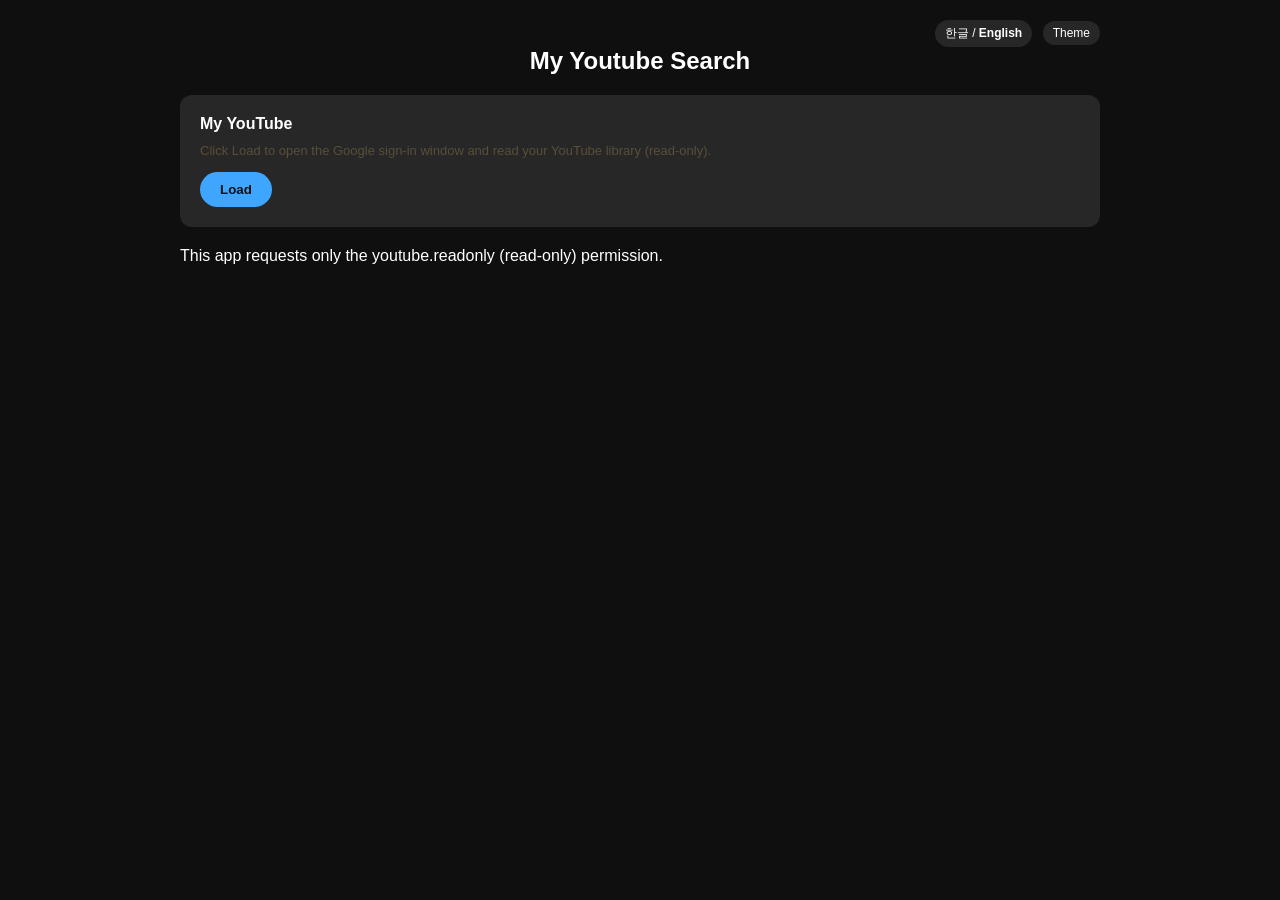
==== commit c323ddde: "feat: readonly-only scope, token release after load, i18n (ko/en), UI cleanup - Request only youtube" ====
--- a/index.html
+++ b/index.html
@@ -14,7 +14,8 @@
 
   <header>
     <div style="text-align:right;">
-      <button id="themeToggle" style="background:var(--hover);color:var(--text);border:none;padding:5px 10px;border-radius:15px;cursor:pointer;font-size:12px;">테마 변경</button>
+      <button id="langToggle" style="background:var(--hover);color:var(--text);border:none;padding:5px 10px;border-radius:15px;cursor:pointer;font-size:12px;margin-right:6px;"><b>한글</b> / English</button>
+      <button id="themeToggle" data-i18n="theme" style="background:var(--hover);color:var(--text);border:none;padding:5px 10px;border-radius:15px;cursor:pointer;font-size:12px;">테마 변경</button>
     </div>
     <h1>My Youtube Search</h1>
     </header>
@@ -27,20 +28,19 @@
     </div>
     
     <div id="accountContainer" style="margin-bottom: 15px; display: none;">
-        <div id="storageInfoNote" style="font-size:11px; color:var(--text-dim); margin:0 0 12px 0;">
-          🔑 로그인 토큰 + 불러온 데이터: <b>sessionStorage</b> (탭/브라우저를 닫으면 삭제됨) &nbsp;·&nbsp; 📦 "저장" 버튼으로 저장한 데이터: <b>IndexedDB</b> (영구 저장 — 삭제 전까지 이 PC의 다른 사용자도 볼 수 있음)
+        <div id="storageInfoNote" data-i18n-html="note_html" style="font-size:11px; color:var(--text-dim); margin:0 0 12px 0;">
+          🧠 <b>임시 데이터</b>: 탭/브라우저를 닫으면 삭제됨 &nbsp;·&nbsp; 📦 <b>저장된 데이터</b>: 이 기기 브라우저에 저장됨 (삭제 전까지 이 PC의 다른 사용자도 볼 수 있음)
         </div>
         <div id="savedAccountsSection">
-            <label>데이터:</label>
+            <label data-i18n="data_label">데이터:</label>
             <div id="accountList" style="margin-top: 10px;"></div>
         </div>
     </div>
 
-    <p style="font-size:13px; color:#5a4e38; margin-top:0; margin-bottom:14px;">불러오기 버튼을 누르면 Google 로그인 창이 나타나며, 내 유튜브 서고에 접근합니다.</p>
+    <p data-i18n="intro" style="font-size:13px; color:#5a4e38; margin-top:0; margin-bottom:14px;">불러오기 버튼을 누르면 Google 로그인 창이 나타나며, 내 유튜브 서고에 접근합니다.</p>
     <div class="btn-row">
-      <button class="primary" id="loginBtn">불러오기</button>
-      <button class="ghost" id="logoutBtn" style="display:none;">로그아웃</button>
-      <button class="danger-btn" id="deleteDbBtn" style="display:none;">현재 계정 DB 삭제</button>
+      <button class="primary" id="loginBtn" data-i18n="load">불러오기</button>
+      <button class="danger-btn" id="deleteDbBtn" data-i18n="del_db" style="display:none;">현재 계정 DB 삭제</button>
     </div>
     <div class="status-line" id="statusLine"></div>
     <div class="progress-bar" id="progressBar"><div class="progress-fill" id="progressFill"></div></div>
@@ -48,13 +48,12 @@
   </div>
 
   <div class="tabbar" id="tabbar">
-    <button data-tab="all" class="active">전체보기</button>
-    <button data-tab="liked">좋아요</button>
-    <button data-tab="disliked">👎 싫어요</button>
-    <button data-tab="playlists">재생목록</button>
-    <button data-tab="subscriptions">구독</button>
-    <button data-tab="comments">💬 내 댓글 ↗</button>
-    <button data-tab="trending">🔥 인기 급상승</button>
+    <button data-i18n="tab_all" data-tab="all" class="active">전체보기</button>
+    <button data-i18n="tab_liked" data-tab="liked">좋아요</button>
+    <button data-i18n="tab_disliked" data-tab="disliked">👎 싫어요</button>
+    <button data-i18n="tab_playlists" data-tab="playlists">재생목록</button>
+    <button data-i18n="tab_subs" data-tab="subscriptions">구독</button>
+    <button data-i18n="tab_comments" data-tab="comments">💬 내 댓글 ↗</button>
   </div>
 
   <div class="stats-container" id="statsContainer">
@@ -62,27 +61,20 @@
   </div>
 
   <div class="controls" id="controls">
-      <input type="text" id="searchInput" placeholder="검색...">
-      <input type="text" id="channelQueryInput" placeholder="채널 내 동영상 검색어..." style="display:none;">
-      <select id="regionSelect" style="display:none;">
-          <option value="KR">🇰🇷 대한민국</option>
-          <option value="US">🇺🇸 미국</option>
-          <option value="JP">🇯🇵 일본</option>
-          <option value="GB">🇬🇧 영국</option>
-          <option value="TW">🇹🇼 대만</option>
-      </select>
+      <input type="text" id="searchInput" data-i18n-ph="ph_search" placeholder="검색...">
+      <input type="text" id="channelQueryInput" data-i18n-ph="ph_channel_q" placeholder="채널 내 동영상 검색어..." style="display:none;">
       <select id="sortSelect"></select>
       <select id="navModeSelect">
-        <option value="scroll" selected>스크롤</option>
-        <option value="pagination">페이지</option>
+        <option value="scroll" data-i18n="nav_scroll" selected>스크롤</option>
+        <option value="pagination" data-i18n="nav_pages">페이지</option>
       </select>
-      <button id="saveDataBtn" style="background:var(--hover);color:var(--text);border:none;padding:5px 10px;border-radius:15px;cursor:pointer;">💾 데이터 저장</button>
+      <button id="saveDataBtn" data-i18n="export" style="background:var(--hover);color:var(--text);border:none;padding:5px 10px;border-radius:15px;cursor:pointer;">💾 데이터 저장</button>
   </div>
 
   <div class="meta-row" id="metaRow">
-    <span class="left" id="metaLeft"><span id="resultCount">0건 결과</span></span>
+    <span class="left" id="metaLeft"><span id="resultCount" data-i18n="zero_results">0건 결과</span></span>
     <span id="dataSourceBadge" class="source-badge"></span>
-    <button id="resetBtn">로그아웃 및 전환</button>
+    <button id="resetBtn" data-i18n="reset">로그아웃 및 전환</button>
   </div>
 
   <div class="pager" id="pagerTop" style="justify-content:center; margin-bottom:10px;"></div>
@@ -90,8 +82,8 @@
   <div class="empty-hint" id="emptyHint"></div>
   <div class="pager" id="pager"></div>
 
-  <footer>
-    이 앱은 youtube.readonly 및 youtube.force-ssl 권한을 요청합니다.
+  <footer data-i18n="footer">
+    이 앱은 youtube.readonly(읽기 전용) 권한만 요청합니다.
   </footer>
 </div>
 
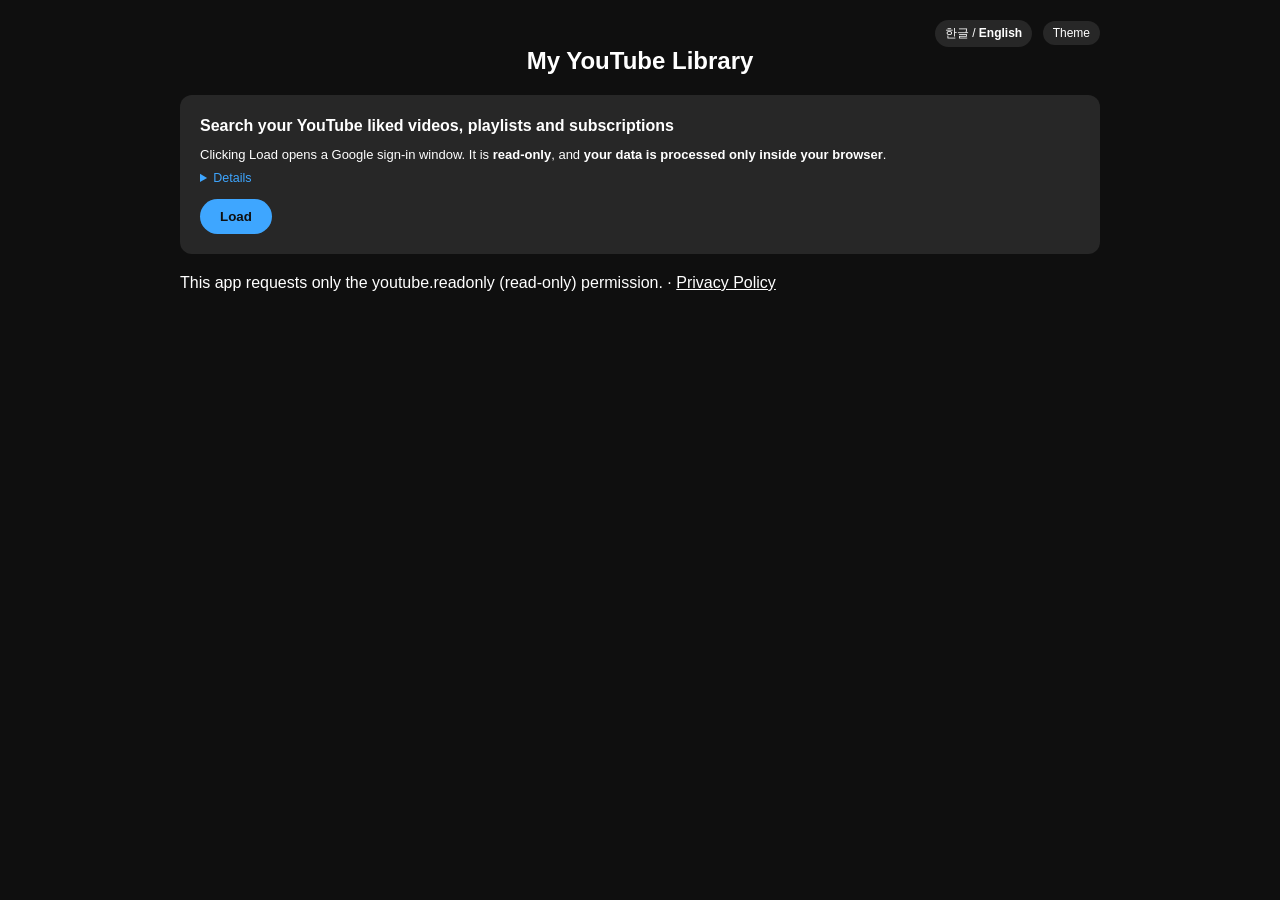
==== commit 3b393113: "feat: rename to My YouTube Library, privacy page, icon, intro copy, delete fix - Rename app to "My Y" ====
--- a/index.html
+++ b/index.html
@@ -3,10 +3,12 @@
 <head>
 <meta charset="UTF-8">
 <meta name="viewport" content="width=device-width, initial-scale=1.0">
-<title>My Youtube Search</title>
+<title>My YouTube Library</title>
 <link rel="preconnect" href="https://fonts.googleapis.com">
 <link href="https://fonts.googleapis.com/css2?family=Special+Elite&family=JetBrains+Mono:wght@400;500;700&family=Noto+Sans+KR:wght@400;500;600;700&display=swap" rel="stylesheet">
 <script src="https://accounts.google.com/gsi/client" async defer></script>
+<link rel="icon" type="image/png" href="icon.png">
+<link rel="apple-touch-icon" href="icon.png">
 <link rel="stylesheet" href="style.css">
 </head>
 <body>
@@ -17,17 +19,38 @@
       <button id="langToggle" style="background:var(--hover);color:var(--text);border:none;padding:5px 10px;border-radius:15px;cursor:pointer;font-size:12px;margin-right:6px;"><b>한글</b> / English</button>
       <button id="themeToggle" data-i18n="theme" style="background:var(--hover);color:var(--text);border:none;padding:5px 10px;border-radius:15px;cursor:pointer;font-size:12px;">테마 변경</button>
     </div>
-    <h1>My Youtube Search</h1>
+    <h1>My YouTube Library</h1>
     </header>
 
   <div class="desk">
-    <h2>My YouTube</h2>
     <div class="field" style="display:none;">
       <label for="clientIdInput">OAuth 클라이언트 ID</label>
       <input type="text" id="clientIdInput" value="654010223092-aqucn2vtp4kg8ltnrbm7042g4bmifqp9.apps.googleusercontent.com" autocomplete="off">
     </div>
     
-    <div id="accountContainer" style="margin-bottom: 15px; display: none;">
+    <p class="tagline" data-i18n="tagline">내 유튜브 좋아요·재생목록·구독 동영상 검색</p>
+    <div class="intro">
+      <p class="intro-line" data-i18n-html="intro_html">불러오기를 누르면 Google 로그인 창이 열려요. <b>읽기 전용</b>이고, <b>데이터는 내 브라우저 안에서만</b> 처리돼요.</p>
+      <details class="intro-more">
+        <summary data-i18n="intro_more">자세히</summary>
+        <ul>
+          <li data-i18n-html="sec_1">🔒 <b>비밀번호는 이 앱에 전달되지 않아요.</b> 로그인은 Google 창에서 진행되고, 이 앱은 비밀번호를 볼 수 없어요.</li>
+          <li data-i18n-html="sec_2">👀 <b>읽기만 해요.</b> 좋아요·재생목록·구독을 조회만 하고, 수정·삭제·업로드는 할 수 없어요.</li>
+          <li data-i18n-html="sec_3">💻 <b>내 브라우저 안에서만 처리돼요.</b> 별도 서버가 없어서 내 유튜브 정보가 운영자에게 전송되거나 저장되지 않아요.</li>
+          <li data-i18n-html="sec_4">🔑 <b>불러온 직후 바로 자동 로그아웃 해요.</b></li>
+          <li data-i18n-html="sec_5">🧹 <b>탭을 닫으면 사라져요.</b> 이 기기에 저장하는 것도 내가 "저장"을 눌렀을 때만이에요.</li>
+        </ul>
+      </details>
+    </div>
+    <div class="btn-row">
+      <button class="primary" id="loginBtn" data-i18n="load">불러오기</button>
+      <button class="danger-btn" id="deleteDbBtn" data-i18n="del_db" style="display:none;">현재 계정 DB 삭제</button>
+    </div>
+    <div class="status-line" id="statusLine"></div>
+    <div class="progress-bar" id="progressBar"><div class="progress-fill" id="progressFill"></div></div>
+    <div class="err-msg" id="errMsg"></div>
+
+    <div id="accountContainer" style="margin-top: 16px; display: none;">
         <div id="storageInfoNote" data-i18n-html="note_html" style="font-size:11px; color:var(--text-dim); margin:0 0 12px 0;">
           🧠 <b>임시 데이터</b>: 탭/브라우저를 닫으면 삭제됨 &nbsp;·&nbsp; 📦 <b>저장된 데이터</b>: 이 기기 브라우저에 저장됨 (삭제 전까지 이 PC의 다른 사용자도 볼 수 있음)
         </div>
@@ -36,15 +59,6 @@
             <div id="accountList" style="margin-top: 10px;"></div>
         </div>
     </div>
-
-    <p data-i18n="intro" style="font-size:13px; color:#5a4e38; margin-top:0; margin-bottom:14px;">불러오기 버튼을 누르면 Google 로그인 창이 나타나며, 내 유튜브 서고에 접근합니다.</p>
-    <div class="btn-row">
-      <button class="primary" id="loginBtn" data-i18n="load">불러오기</button>
-      <button class="danger-btn" id="deleteDbBtn" data-i18n="del_db" style="display:none;">현재 계정 DB 삭제</button>
-    </div>
-    <div class="status-line" id="statusLine"></div>
-    <div class="progress-bar" id="progressBar"><div class="progress-fill" id="progressFill"></div></div>
-    <div class="err-msg" id="errMsg"></div>
   </div>
 
   <div class="tabbar" id="tabbar">
@@ -74,7 +88,6 @@
   <div class="meta-row" id="metaRow">
     <span class="left" id="metaLeft"><span id="resultCount" data-i18n="zero_results">0건 결과</span></span>
     <span id="dataSourceBadge" class="source-badge"></span>
-    <button id="resetBtn" data-i18n="reset">로그아웃 및 전환</button>
   </div>
 
   <div class="pager" id="pagerTop" style="justify-content:center; margin-bottom:10px;"></div>
@@ -82,8 +95,9 @@
   <div class="empty-hint" id="emptyHint"></div>
   <div class="pager" id="pager"></div>
 
-  <footer data-i18n="footer">
-    이 앱은 youtube.readonly(읽기 전용) 권한만 요청합니다.
+  <footer>
+    <span data-i18n="footer">이 앱은 youtube.readonly(읽기 전용) 권한만 요청합니다.</span>
+    · <a href="privacy.html" data-i18n="privacy" style="color:inherit;">개인정보처리방침</a>
   </footer>
 </div>
 
--- a/style.css
+++ b/style.css
@@ -130,4 +130,15 @@
     .thumb { width: 100%; height: auto; aspect-ratio: 16/9; }
     .play-row { flex-direction: column; }
     .play-row button, .play-row a { width: 100%; text-align: center; }
-  }+  }
+
+  /* ---- 불러오기 안내(짧은 줄 + 펼치기) ---- */
+  .intro{margin-bottom:14px;}
+  .intro-line{margin:0 0 6px;font-size:13px;line-height:1.5;color:var(--text);}
+  .intro-more{font-size:12.5px;color:var(--text-dim);}
+  .intro-more summary{cursor:pointer;color:var(--accent);width:max-content;user-select:none;}
+  .intro-more ul{margin:8px 0 6px;padding-left:4px;list-style:none;}
+  .intro-more li{margin:6px 0;line-height:1.55;}
+  .intro-more b{color:var(--text);}
+  .intro-more a{color:var(--accent);}
+  .tagline{margin:0 0 8px;font-size:16px;font-weight:700;line-height:1.4;color:var(--text);}
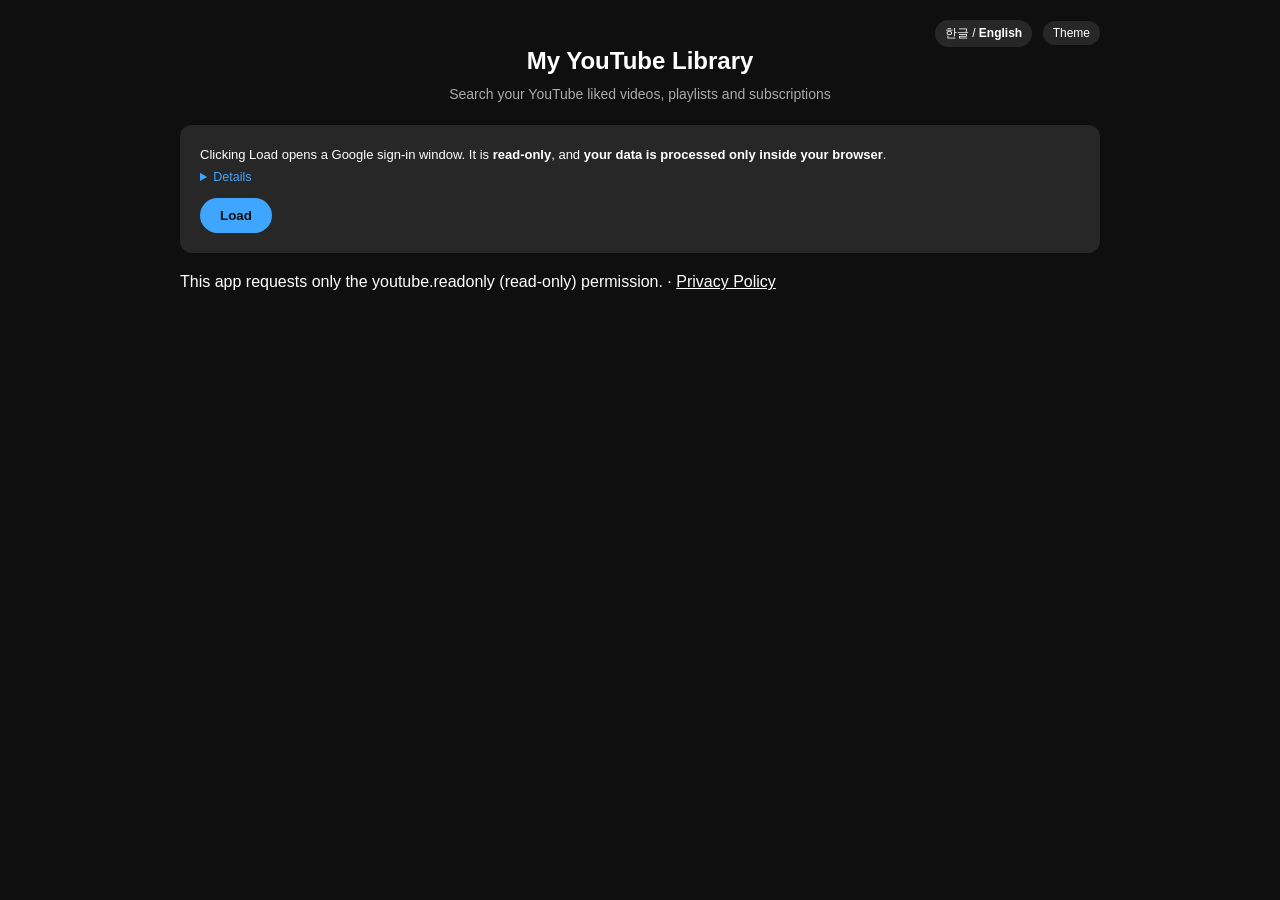
==== commit 54d7aa49: "feat: move tagline under title, shorten Save button label (ko/en) Co-Authored-By: Claude Sonnet 5.5 " ====
--- a/index.html
+++ b/index.html
@@ -20,6 +20,7 @@
       <button id="themeToggle" data-i18n="theme" style="background:var(--hover);color:var(--text);border:none;padding:5px 10px;border-radius:15px;cursor:pointer;font-size:12px;">테마 변경</button>
     </div>
     <h1>My YouTube Library</h1>
+    <p class="sub tagline" data-i18n="tagline">내 유튜브 좋아요·재생목록·구독 동영상 검색</p>
     </header>
 
   <div class="desk">
@@ -28,7 +29,6 @@
       <input type="text" id="clientIdInput" value="654010223092-aqucn2vtp4kg8ltnrbm7042g4bmifqp9.apps.googleusercontent.com" autocomplete="off">
     </div>
     
-    <p class="tagline" data-i18n="tagline">내 유튜브 좋아요·재생목록·구독 동영상 검색</p>
     <div class="intro">
       <p class="intro-line" data-i18n-html="intro_html">불러오기를 누르면 Google 로그인 창이 열려요. <b>읽기 전용</b>이고, <b>데이터는 내 브라우저 안에서만</b> 처리돼요.</p>
       <details class="intro-more">
--- a/style.css
+++ b/style.css
@@ -141,4 +141,4 @@
   .intro-more li{margin:6px 0;line-height:1.55;}
   .intro-more b{color:var(--text);}
   .intro-more a{color:var(--accent);}
-  .tagline{margin:0 0 8px;font-size:16px;font-weight:700;line-height:1.4;color:var(--text);}
+  .tagline{margin:0;font-size:14px;line-height:1.4;}
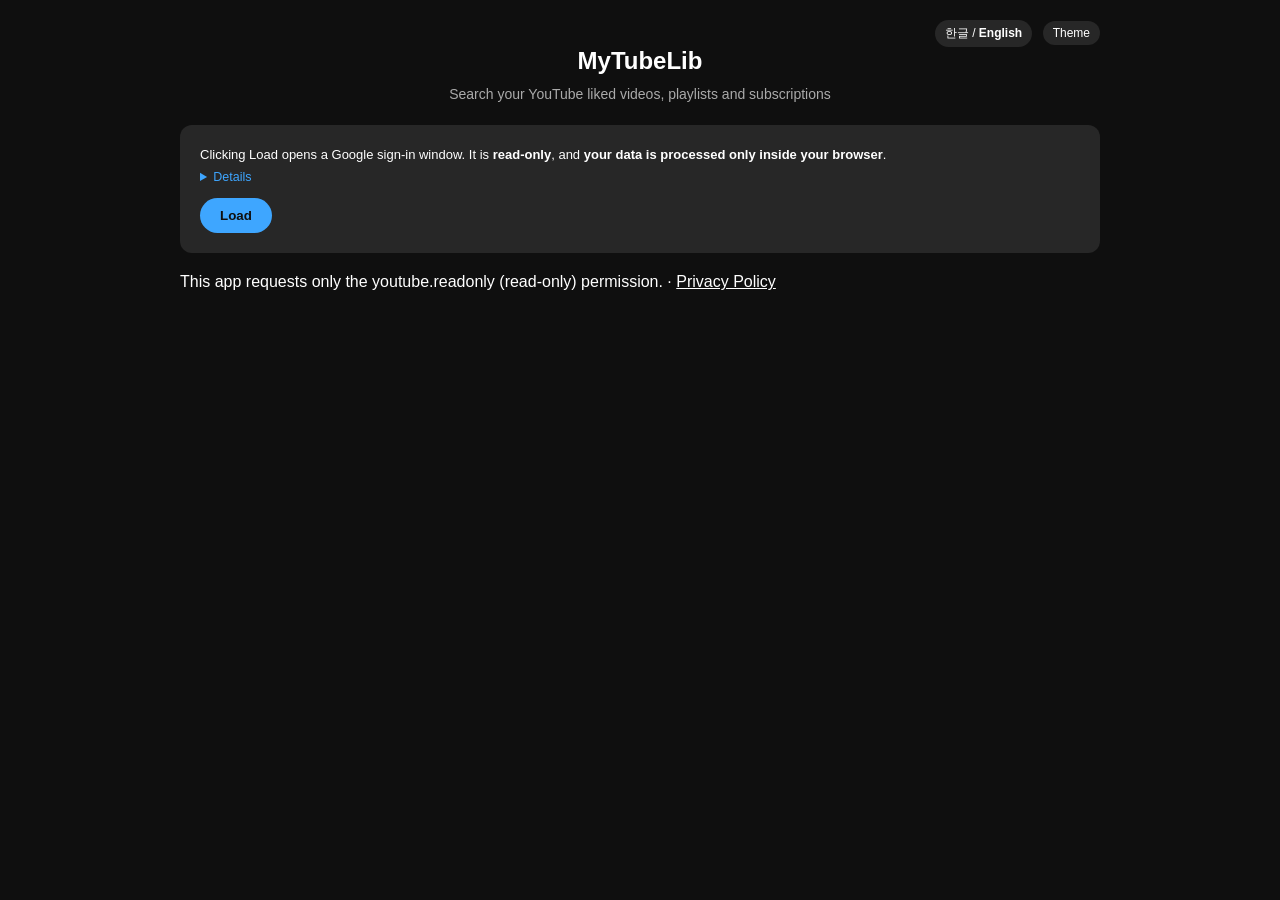
==== commit 2c8e913d: "feat: rename app to MyTubeLib for OAuth branding verification Co-Authored-By: Claude Sonnet 5.5 <nor" ====
--- a/index.html
+++ b/index.html
@@ -3,7 +3,7 @@
 <head>
 <meta charset="UTF-8">
 <meta name="viewport" content="width=device-width, initial-scale=1.0">
-<title>My YouTube Library</title>
+<title>MyTubeLib</title>
 <link rel="preconnect" href="https://fonts.googleapis.com">
 <link href="https://fonts.googleapis.com/css2?family=Special+Elite&family=JetBrains+Mono:wght@400;500;700&family=Noto+Sans+KR:wght@400;500;600;700&display=swap" rel="stylesheet">
 <script src="https://accounts.google.com/gsi/client" async defer></script>
@@ -19,7 +19,7 @@
       <button id="langToggle" style="background:var(--hover);color:var(--text);border:none;padding:5px 10px;border-radius:15px;cursor:pointer;font-size:12px;margin-right:6px;"><b>한글</b> / English</button>
       <button id="themeToggle" data-i18n="theme" style="background:var(--hover);color:var(--text);border:none;padding:5px 10px;border-radius:15px;cursor:pointer;font-size:12px;">테마 변경</button>
     </div>
-    <h1>My YouTube Library</h1>
+    <h1>MyTubeLib</h1>
     <p class="sub tagline" data-i18n="tagline">내 유튜브 좋아요·재생목록·구독 동영상 검색</p>
     </header>
 
